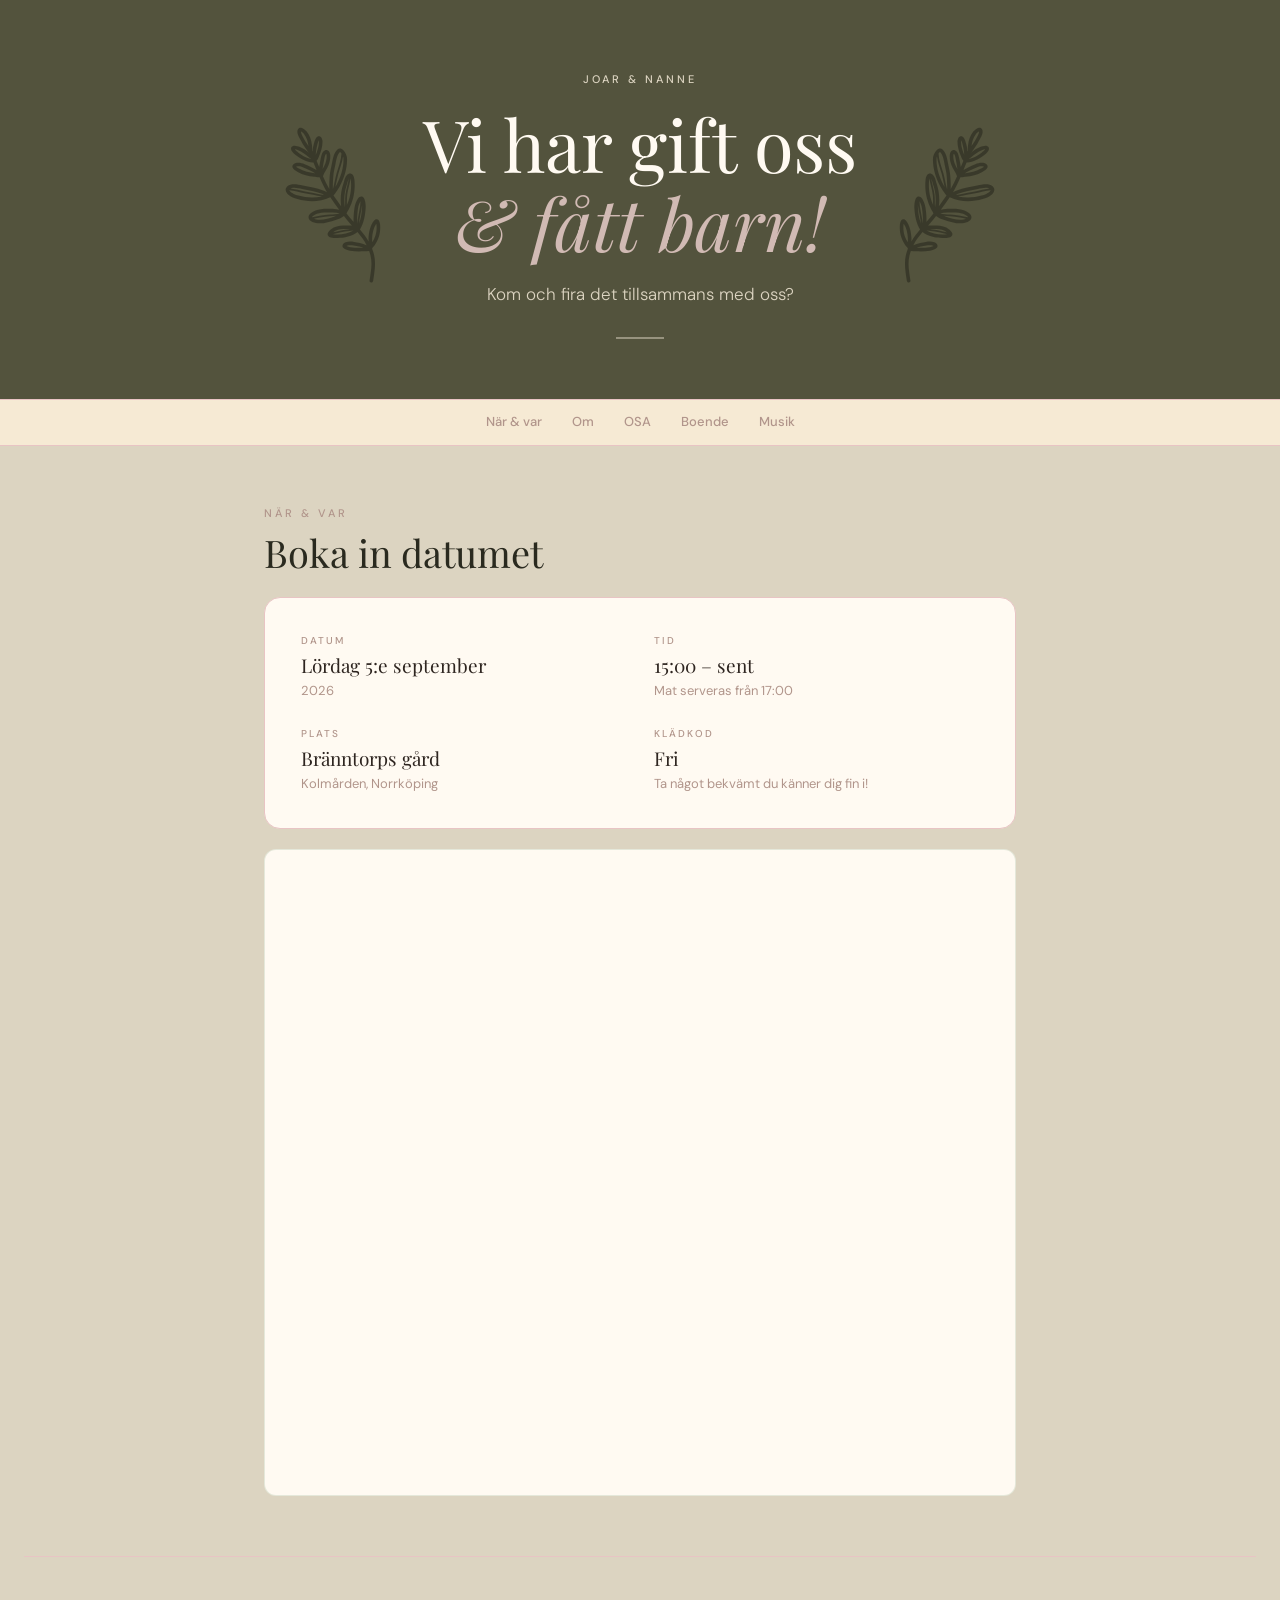
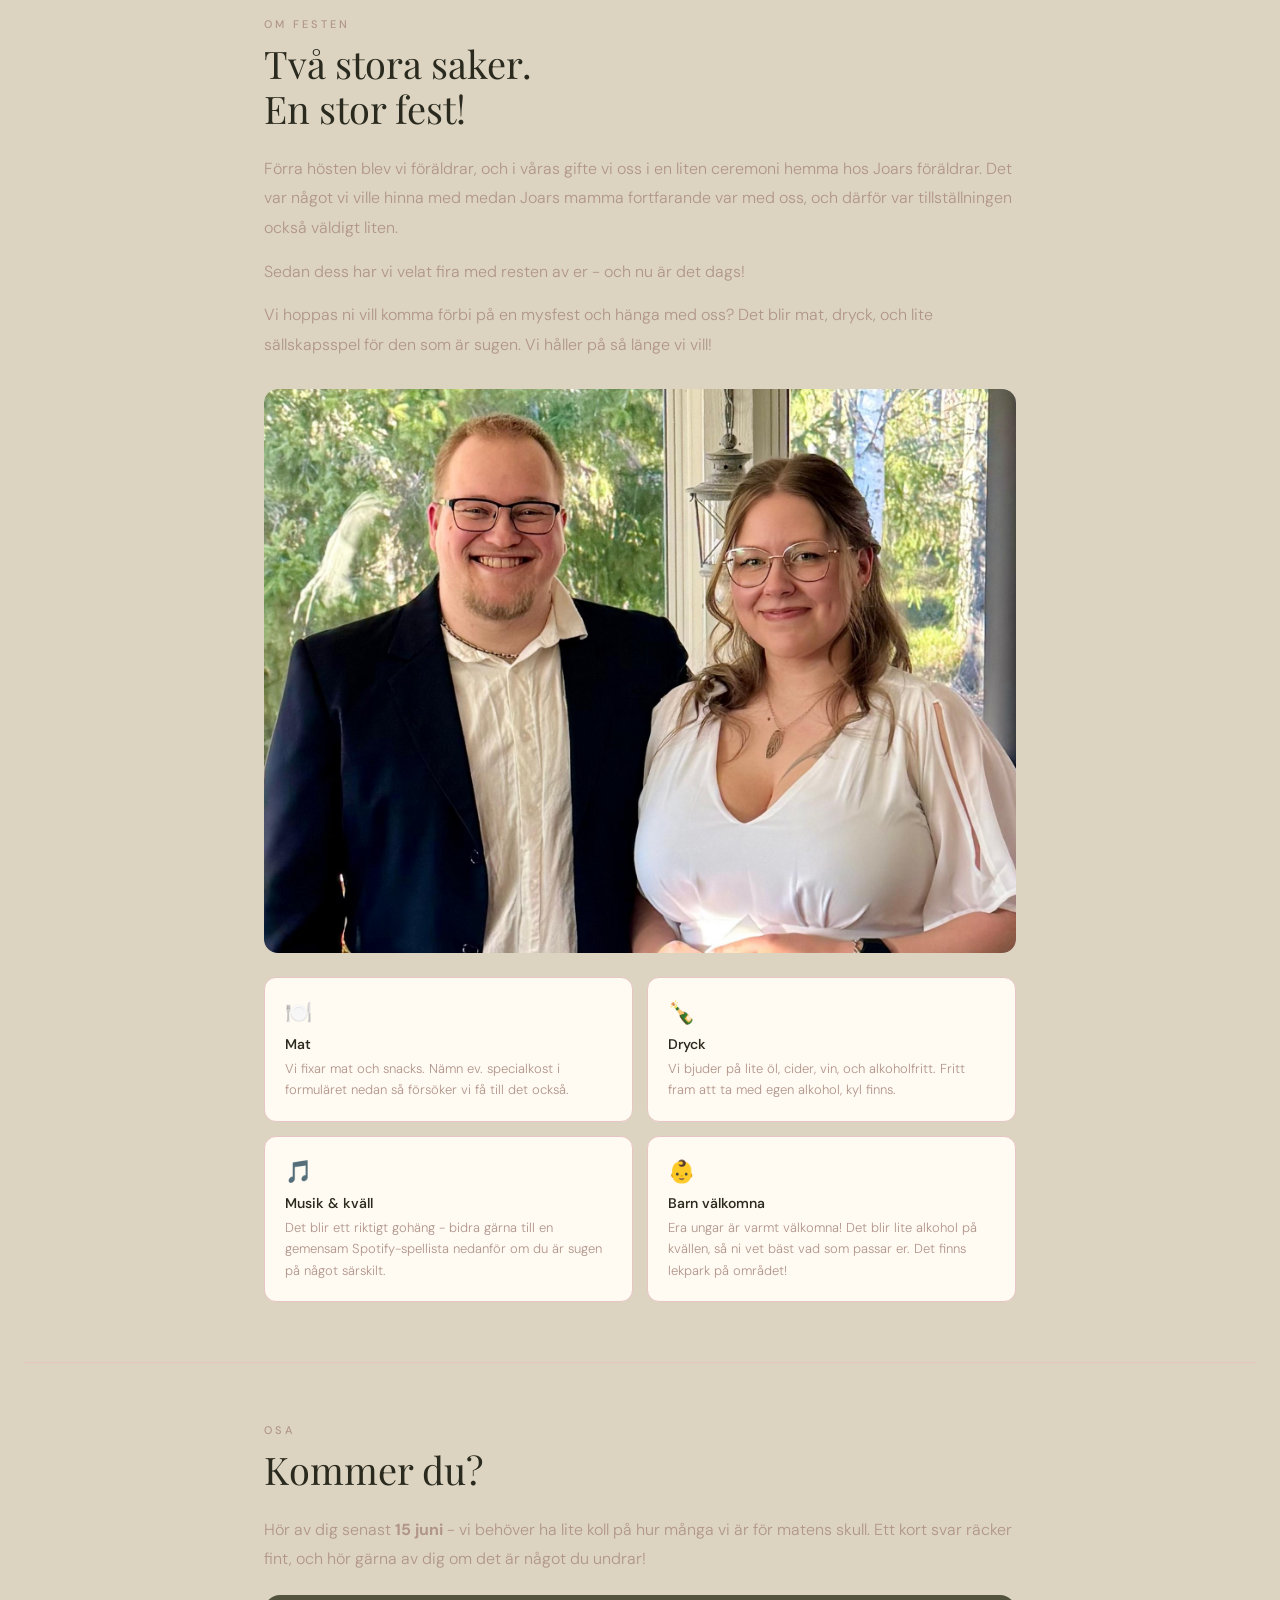
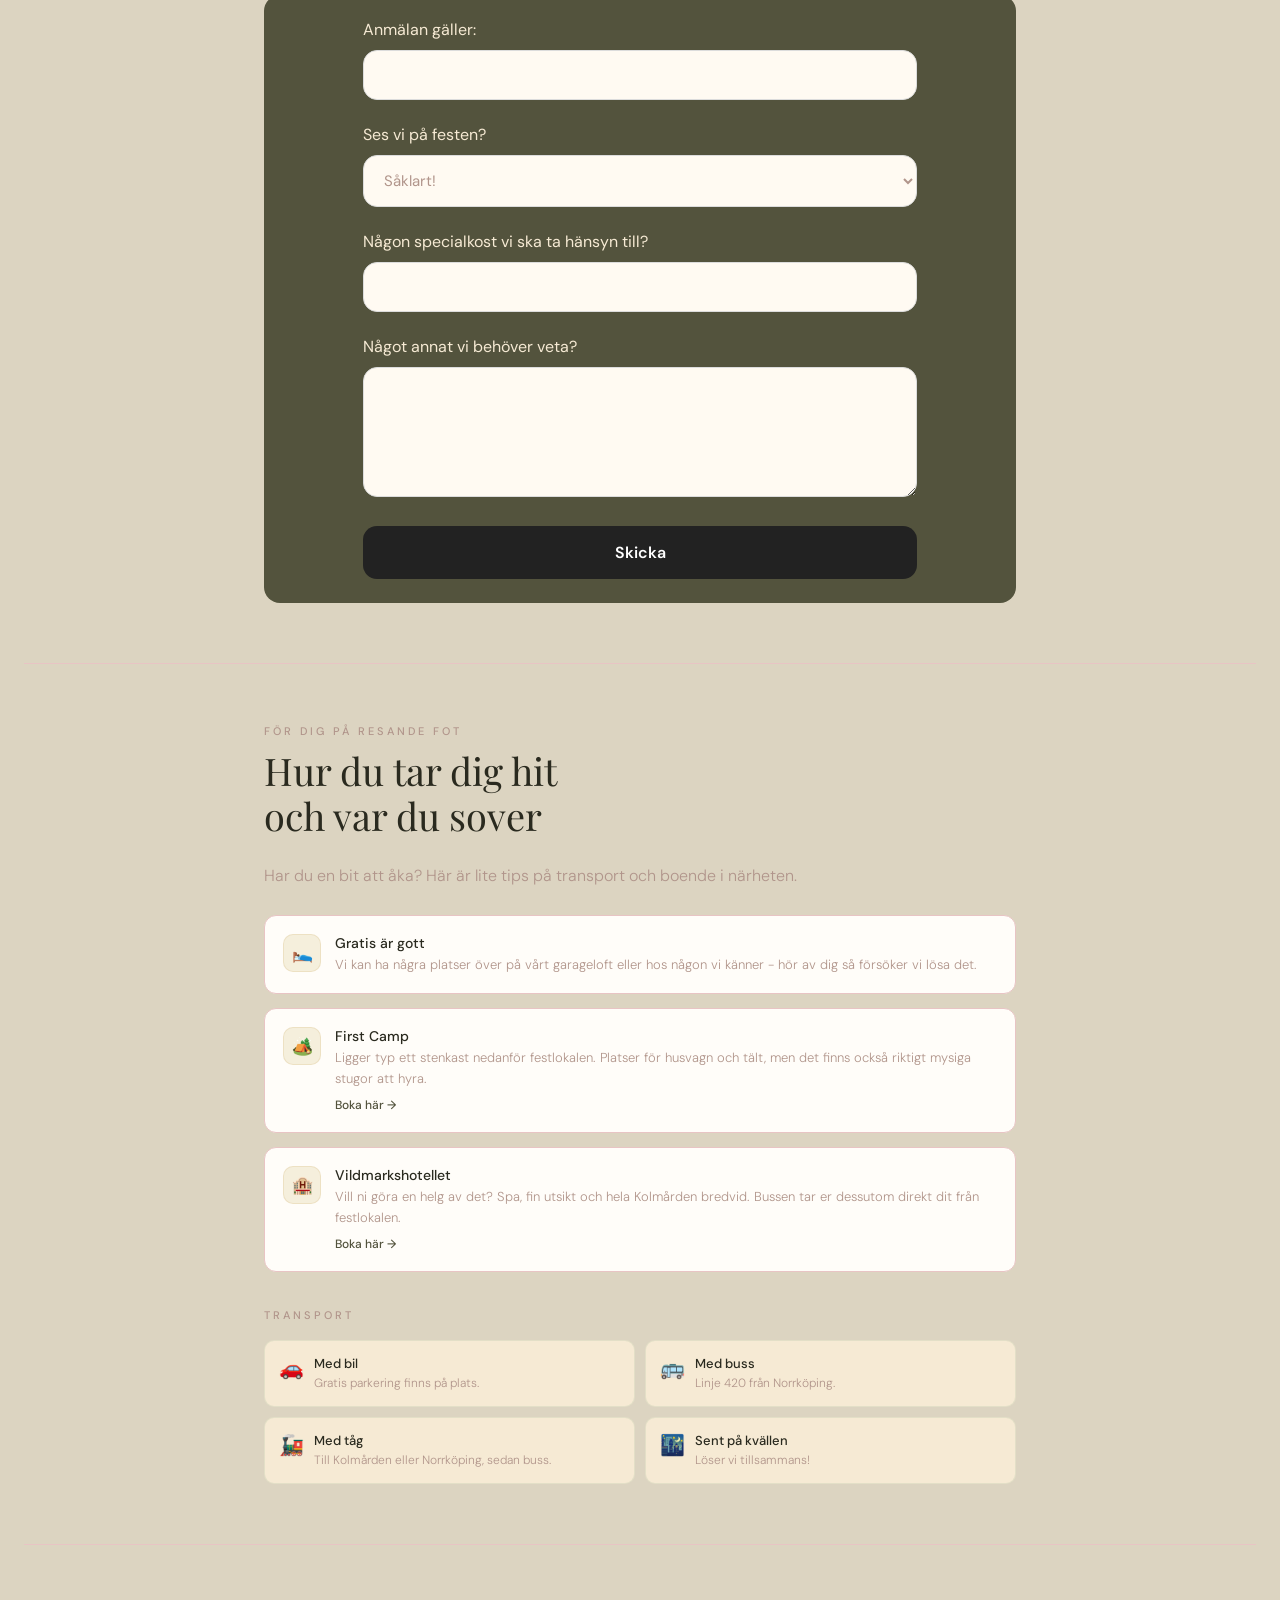
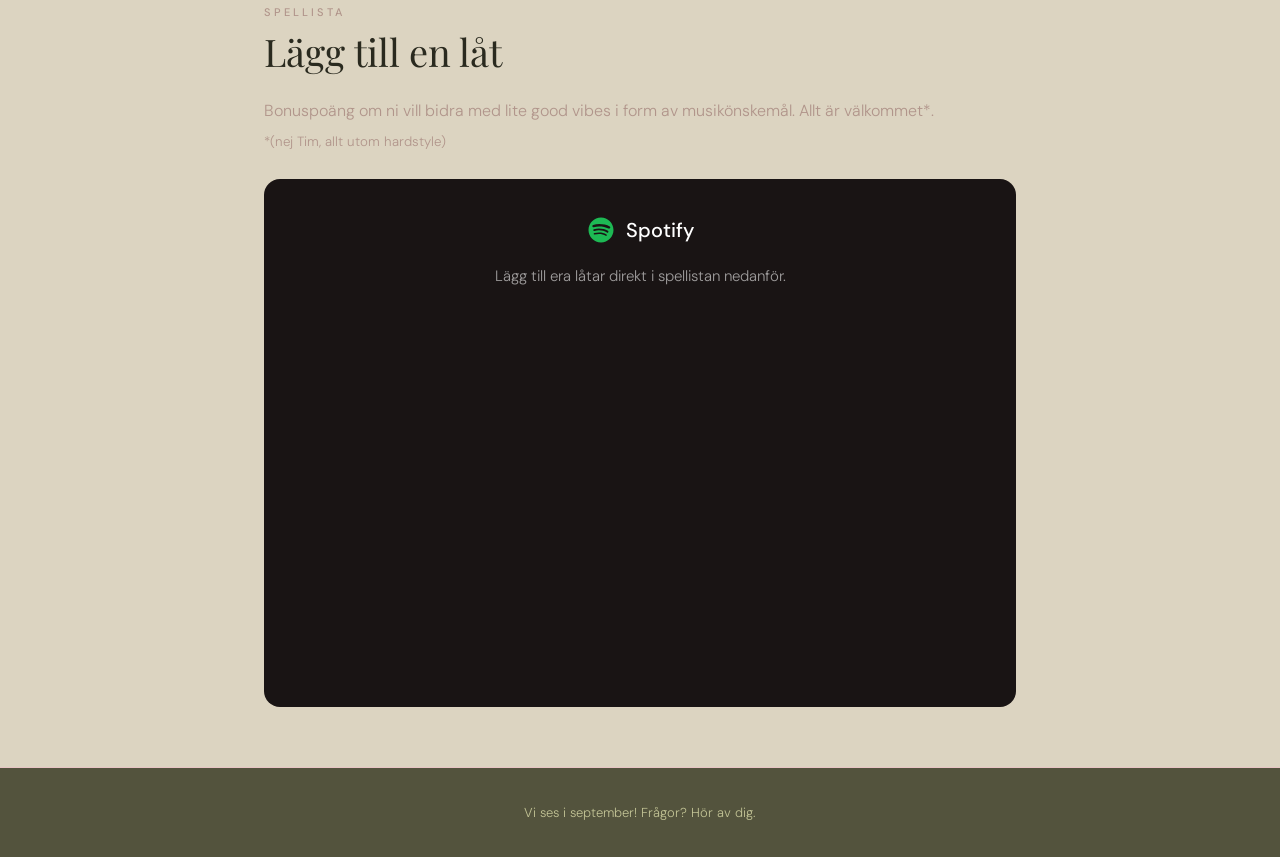
==== index.html @ fc2bd7a4 "Add index" ====
<!DOCTYPE html>
<html lang="sv">

<head>
  <meta charset="UTF-8">
  <meta name="viewport" content="width=device-width, initial-scale=1.0">
  <title>Joar och Nannes bröllopsfest</title>
  <meta name="description" content="Vi gifte oss och fick barn - nu är det dags att fira med er alla!">
  <link
    href="https://fonts.googleapis.com/css2?family=Playfair+Display:ital,wght@0,400;1,400&family=DM+Sans:wght@300;400;500&display=swap"
    rel="stylesheet">
  <link rel="stylesheet" href="style.css">
  <link rel="stylesheet" href="new.css">
</head>

<body>

  <div class="hero">
    <img src="left.svg" class="leaf" alt="">
    <div class="title">
      <div class="hero-eyebrow">JOAR & NANNE</div>
      <h1>Vi har <br class="mobile-break">gift oss<br><em>&amp; fått barn!</em></h1>
      <p class="hero-sub">Kom och fira det tillsammans med oss?</p>
      <div class="hero-divider"></div>
    </div>
      <img src="right.svg" class="leaf" alt="">
  </div>

  <nav class="nav">
    <a href="#nar">När &amp; var</a>
    <a href="#om">Om</a>
    <a href="#osa">OSA</a>
    <a href="#boende">Boende</a>
    <a href="#musik">Musik</a>
  </nav>

  <section id="nar">
    <div class="section-label">När &amp; var</div>
    <h2>Boka in datumet</h2>
    <div class="event-wrapper">
      <div class="event-card">
        <div>
          <div class="edl">Datum</div>
          <div class="edv">Lördag 5:e september</div>
          <div class="eds">2026</div>
        </div>
        <div>
          <div class="edl">Tid</div>
          <div class="edv">15:00 – sent</div>
          <div class="eds">Mat serveras från 17:00</div>
        </div>
        <div>
          <div class="edl">Plats</div>
          <div class="edv">Bränntorps gård</div>
          <div class="eds">Kolmården, Norrköping</div>
        </div>
        <div>
          <div class="edl">Klädkod</div>
          <div class="edv">Fri</div>
          <div class="eds">Ta något bekvämt du känner dig fin i!</div>
        </div>
      </div>
      <div class="map-row">
        <div style="width: 100%">
          <iframe width="100%" height="600" frameborder="0" scrolling="no" marginheight="0" marginwidth="0"
            style="border:0" allowfullscreen=""
            src="https://www.google.com/maps/embed/v1/place?key=AIzaSyBVizdQeh3udy11xDc5Ao2YStR2gLc-rfc&amp;q=Br%C3%A4nntorps%20g%C3%A5rd&amp;maptype=roadmap&amp;zoom=11">
            <a href="https://www.maps.ie/create-google-map/">Directions map for website</a></iframe>
        </div>
      </div>
  </section>

  <hr class="section-divider">

  <section id="om">
    <div class="section-label">Om festen</div>
    <h2>Två stora saker.<br>En stor fest!</h2>
    <div class="prose">
      <p>Förra hösten blev vi föräldrar, och i våras gifte vi oss i en liten ceremoni hemma hos Joars föräldrar.
        Det var något vi ville hinna med medan Joars mamma fortfarande var med oss, och därför var
        tillställningen också väldigt liten.
      </p>
      <p>Sedan dess har vi velat fira med resten av er - och nu är det dags!</p>

      <p>Vi hoppas ni vill komma förbi på en mysfest och hänga med oss? Det blir mat, dryck, och
        lite sällskapsspel för den som är sugen. Vi håller på så länge vi vill! </p>
      <br>
    </div>

    <div class="photo-slot">
      <img src="brollop2.jpg" alt="Vi på bröllopsdagen" class="photo-img">
    </div>
    <div class="info-grid">
      <div class="info-card">
        <div class="info-card-icon">🍽️</div>
        <div class="info-card-title">Mat</div>
        <div class="info-card-desc">Vi fixar mat och snacks. Nämn ev. specialkost i formuläret nedan så försöker vi få
          till
          det också.</div>
      </div>
      <div class="info-card">
        <div class="info-card-icon">🍾</div>
        <div class="info-card-title">Dryck</div>
        <div class="info-card-desc">Vi bjuder på lite öl, cider, vin, och alkoholfritt. Fritt fram att ta med egen
          alkohol, kyl finns.</div>
      </div>
      <div class="info-card">
        <div class="info-card-icon">🎵</div>
        <div class="info-card-title">Musik &amp; kväll</div>
        <div class="info-card-desc">Det blir ett riktigt gohäng - bidra gärna till en gemensam Spotify-spellista
          nedanför om du är sugen på något särskilt.</div>
      </div>
      <div class="info-card">
        <div class="info-card-icon">👶</div>
        <div class="info-card-title">Barn välkomna</div>
        <div class="info-card-desc">Era ungar är varmt välkomna! Det blir lite alkohol på kvällen, så ni vet bäst vad som passar er. Det finns lekpark på området!</div>
      </div>
    </div>

  </section>

  <hr class="section-divider">

  <section id="osa">
    <div class="section-label">OSA</div>
    <h2>Kommer du?</h2>
    <p class="prose">Hör av dig senast <strong>15 juni</strong> - vi behöver ha lite koll på hur många vi är för matens skull. Ett kort svar räcker fint, och hör gärna av dig om det är något du undrar!</p>
    <br>
    <div class="form-container">
      <form id="contact-form" class="modern-form"
        action="https://script.google.com/macros/s/AKfycbyz8A2DMkRJxLOcBkyLmL1C6CgdsW2dJ57uCVKS-AWGO8UaiN7N-_KLr8pTft0UGH8zvw/exec"
        method="POST" target="hidden_iframe">

        <div class="form-group">
          <label class="form-label" for="anmalan">
            Anmälan gäller:
          </label>
          <input class="form-input" type="text" id="anmalan" name="anmalan" required>
        </div>

        <div class="form-group">
          <label class="form-label" for="fest">
            Ses vi på festen?
          </label>
          <select class="form-select" id="fest" name="fest" required>
            <option>Såklart!</option>
            <option>Tyvärr inte denna gång</option>
          </select>
        </div>

        <div class="form-group">
          <label class="form-label" for="specialkost">
            Någon specialkost vi ska ta hänsyn till?
          </label>
          <input class="form-input" type="text" id="specialkost" name="specialkost">
        </div>

        <div class="form-group">
          <label class="form-label" for="annat">
            Något annat vi behöver veta?
          </label>
          <textarea class="form-textarea" id="annat" name="annat" rows="5"></textarea>
        </div>

        <button id="submit-button" class="submit-button" type="submit">
          Skicka
        </button>

      </form>
    </div>

    <iframe name="hidden_iframe" style="display:none;"></iframe>

    <script>
      const form = document.getElementById("contact-form");
      const button = document.getElementById("submit-button");

      form.addEventListener("submit", () => {
        button.disabled = true;
        button.textContent = "Tack för svaret! 💌";
        button.classList.add("submitted");
        setTimeout(() => {
          form.reset();
        }, 500);
      });
    </script>

  </section>

  <hr class="section-divider">

  <section id="boende">
    <div class="section-label">För dig på resande fot</div>
    <h2>Hur du tar dig hit<br>och var du sover</h2>
    <p class="prose" style="margin-bottom:24px">Har du en bit att åka? Här är lite tips på transport och boende i närheten.</p>

    <div class="acc-list">
      <div class="acc-card">
        <div class="acc-icon">🛌</div>
        <div>
          <div class="acc-title">Gratis är gott</div>
          <div class="acc-desc">Vi kan ha några platser över på vårt garageloft eller hos någon vi känner - hör av dig så försöker vi lösa det.</div>
        </div>
      </div>
      <div class="acc-card">
        <div class="acc-icon">🏕️</div>
        <div>
          <div class="acc-title">First Camp</div>
          <div class="acc-desc">Ligger typ ett stenkast nedanför festlokalen. Platser för husvagn och tält, men det finns också riktigt mysiga stugor att hyra.</div>
          <a class="acc-link"
            href="https://firstcamp.se/boka?from=05-09-2026&to=06-09-2026&type=stuga&siteid=KOLMAARD&lang=SE&VARS=AV_2%2CAB_0%2CAS_0&portal=2">Boka
            här →</a>
        </div>
      </div>
      <div class="acc-card">
        <div class="acc-icon">🏨</div>
        <div>
          <div class="acc-title">Vildmarkshotellet</div>
          <div class="acc-desc">Vill ni göra en helg av det? Spa, fin utsikt och hela Kolmården bredvid. Bussen tar er dessutom direkt dit från festlokalen.</div>
          <a class="acc-link"
            href="https://boka.vildmarkshotellet.com/package?channelid=10694a63-e5c5-4c72-890b-fefcf65ab463&sessionid=fb127a55-a5ff-40d1-b233-4fdfcfcebba4&langid=1&allpackages=True&nrnights=1&roomconfig=a2&year=2026&month=9&day=5&staylength=1">Boka
            här →</a>
        </div>
      </div>
    </div>

    <div style="margin-top:36px">
      <div class="section-label" style="margin-bottom:10px">Transport</div>
      <div class="transport-grid">
        <div class="tr-card">
          <div class="tr-icon">🚗</div>
          <div>
            <div class="tr-title">Med bil</div>
            <div class="tr-desc">Gratis parkering finns på plats.</div>
          </div>
        </div>
        <div class="tr-card">
          <div class="tr-icon">🚌</div>
          <div>
            <div class="tr-title">Med buss</div>
            <div class="tr-desc">Linje 420 från Norrköping.</div>
          </div>
        </div>
        <div class="tr-card">
          <div class="tr-icon">🚂</div>
          <div>
            <div class="tr-title">Med tåg</div>
            <div class="tr-desc">Till Kolmården eller Norrköping, sedan buss.</div>
          </div>
        </div>
        <div class="tr-card">
          <div class="tr-icon">🌃</div>
          <div>
            <div class="tr-title">Sent på kvällen</div>
            <div class="tr-desc">Löser vi tillsammans!</div>
          </div>
        </div>
      </div>
    </div>
  </section>

  <hr class="section-divider">

  <section id="musik">
    <div class="section-label">Spellista</div>
    <h2>Lägg till en låt</h2>
    <p class="prose" style="margin-bottom:24px">Bonuspoäng om ni vill bidra med lite good vibes i form av musikönskemål.
      Allt är välkommet*.
      <small><br>*(nej Tim, allt utom hardstyle)</small>
    </p>
    <div class="spotify-box">
      <div class="sp-logo">
        <svg viewBox="0 0 24 24" fill="#1DB954" xmlns="http://www.w3.org/2000/svg">
          <path
            d="M12 2C6.477 2 2 6.477 2 12s4.477 10 10 10 10-4.477 10-10S17.523 2 12 2zm4.586 14.424a.623.623 0 01-.857.207c-2.348-1.435-5.304-1.76-8.785-.964a.623.623 0 01-.277-1.215c3.809-.87 7.077-.496 9.712 1.115.294.181.387.564.207.857zm1.223-2.722a.78.78 0 01-1.072.257c-2.687-1.652-6.785-2.13-9.965-1.166a.78.78 0 01-.973-.519.781.781 0 01.52-.972c3.632-1.102 8.147-.568 11.233 1.328a.78.78 0 01.257 1.072zm.105-2.835C14.69 8.95 9.375 8.775 6.297 9.71a.937.937 0 11-.543-1.792c3.573-1.084 9.51-.874 13.267 1.344a.937.937 0 01-.107 1.605z" />
        </svg>
        <span class="sp-logo-text">Spotify</span>
      </div>
      <p class="sp-desc">Lägg till era låtar direkt i spellistan nedanför.</p>
      <iframe data-testid="embed-iframe" style="border-radius:12px"
        src="https://open.spotify.com/embed/playlist/6nG61bdpHSCjTaKNq9RB8j?utm_source=generator" width="100%"
        height="352" frameBorder="0" allowfullscreen=""
        allow="autoplay; clipboard-write; encrypted-media; fullscreen; picture-in-picture" loading="lazy"></iframe>
    </div>
  </section>

  <div class="footer">
    Vi ses i september! Frågor? Hör av dig.
  </div>

</body>

</html>
---- style.css ----
* {
    box-sizing: border-box;
    margin: 0;
    padding: 0
}

:root {
    /* Primary palette */
    --sage: #53533d;
    --avocado: #C2C395;
    --blush: #DDBAAE;
    --peach: #d1bab4;
    --oat: #DCD4C1;
    --honey: #F6EAD4;
    --coconut: #FFFAF2;
    --sage-dark: color-mix(in srgb, var(--sage), black 50%);
    --blush-dark: color-mix(in srgb, var(--blush), black 40%);

    /* Extended palette */
    --blush-mid: #E8C4C4;
    --rose: #C4554A;
    --sage-light: #E8F0E6;
    --cream: #FDFAF5;
    --parchment: #F5F0E8;
    --ink: #2E2520;
    --ink-mid: #7A6A62;
    --gold: #B8903A;
    --gold-light: #F5EFDC;
    --warm-white: #FFFDF9;
}

html {
    scroll-behavior: smooth
}

body {
    background: var(--oat);
    font-family: 'DM Sans', sans-serif;
    color: var(--sage-dark)
}

.hero {
    background: var(--sage);
    padding: 72px 24px 60px;
    text-align: center;
    border-bottom: 1px solid var(--blush-mid);
    display: flex;
    justify-content: center;
    align-items: center;
}

.hero-eyebrow {
    font-size: 11px;
    font-weight: 500;
    letter-spacing: 3px;
    text-transform: uppercase;
    color: var(--oat);
    margin-bottom: 18px
}

.hero h1 {
    font-family: 'Playfair Display', serif;
    font-size: clamp(34px, 8vw, 72px);
    font-weight: 400;
    color: var(--coconut);
    line-height: 1.1
}

.hero h1 em {
    font-style: italic;
    color: var(--peach)
}

.hero-sub {
    font-size: 17px;
    color: var(--oat);
    margin: 18px auto 0;
    font-weight: 300;
    line-height: 1.7;
    max-width: 460px
}

.hero-divider {
    width: 48px;
    height: 1.5px;
    background: var(--oat);
    margin: 28px auto 0;
    opacity: .5
}

.nav {
    background: var(--honey);
    border-bottom: 1px solid var(--blush-mid);
    padding: 0 24px;
    display: flex;
    justify-content: center;
    position: sticky;
    top: 0;
    z-index: 100;
    flex-wrap: wrap
}

.nav a {
    font-size: 13px;
    font-weight: 500;
    color: color-mix(in srgb, var(--blush), black 20%);
    text-decoration: none;
    padding: 13px 15px;
    border-bottom: 2px solid transparent;
    transition: color .2s, border-color .2s;
    white-space: nowrap
}

.nav a:hover {
    color: var(--rose);
    border-bottom-color: var(--rose)
}

section {
    padding: 60px 24px;
    max-width: 800px;
    margin: 0 auto
}

.section-label {
    font-size: 11px;
    font-weight: 500;
    letter-spacing: 3px;
    text-transform: uppercase;
    color: color-mix(in srgb, var(--blush), black 20%);
    margin-bottom: 10px
}

h2 {
    font-family: 'Playfair Display', serif;
    font-size: clamp(26px, 5vw, 38px);
    font-weight: 400;
    color: var(--sage-dark);
    line-height: 1.2;
    margin-bottom: 22px
}

.prose {
    font-size: 16px;
    line-height: 1.85;
    color: color-mix(in srgb, var(--blush), black 20%);
    font-weight: 300
}

.prose p+p {
    margin-top: 14px
}

.section-divider {
    border: none;
    border-top: 1px solid var(--blush-mid);
    margin: 0 24px;
    background-color: var(--savory)
}

.event-wrapper {
    display: flex;
    flex-direction: column;
}

.event-wrapper > * {
    background: var(--coconut);
}

.event-card {
    background: var(--coconut);
    border: 1px solid var(--blush-mid);
    border-radius: 16px;
    padding: 36px;
    display: grid;
    grid-template-columns: 1fr 1fr;
    gap: 28px
}

.edl {
    font-size: 10px;
    letter-spacing: 2px;
    text-transform: uppercase;
    color: color-mix(in srgb, var(--blush), black 20%);
    margin-bottom: 5px;
    font-weight: 500
}

.edv {
    font-family: 'Playfair Display', serif;
    font-size: 19px;
    color: var(--ink);
    line-height: 1.4
}

.eds {
    font-size: 13px;
    color: color-mix(in srgb, var(--blush), black 20%);
    margin-top: 3px
}

.map-row {
    display: flex;
    align-items: center;
    gap: 14px;
    background: var(--coconut);
    border-radius: 12px;
    padding: 20px;
    margin-top: 20px;
    border: 1px solid rgba(124, 158, 122, .2)
}

.map-icon {
    width: 40px;
    height: 40px;
    background: var(--sage);
    border-radius: 50%;
    display: flex;
    align-items: center;
    justify-content: center;
    flex-shrink: 0;
    color: #fff;
    font-size: 20px
}

.map-text {
    font-size: 14px;
    color: var(--ink-mid)
}

.map-text strong {
    display: block;
    color: var(--ink);
    font-weight: 500;
    margin-bottom: 2px
}

.map-link {
    color: var(--sage);
    font-size: 13px;
    text-decoration: none
}

.map-link:hover {
    text-decoration: underline
}

.photo-grid {
    gap: 16px;
    margin-top: 28px
}

.photo-slot {
    background: var(--parchment);
    border-radius: 14px;
    text-align: center
}

.photo-img {
    width: 100%;
    border-radius: 14px;
    object-fit: cover;
    aspect-ratio: 4/3;
    display: block
}

.info-grid {
    display: grid;
    grid-template-columns: 1fr 1fr;
    gap: 14px;
    margin-top: 24px
}

.info-card {
    background: var(--coconut);
    border: 1px solid var(--blush-mid);
    border-radius: 12px;
    padding: 20px
}

.info-card-icon {
    font-size: 22px;
    margin-bottom: 8px
}

.info-card-title {
    font-weight: 550;
    font-size: 14px;
    color: var(--sage-dark);
    margin-bottom: 5px
}

.info-card-desc {
    font-size: 13px;
    color: color-mix(in srgb, var(--blush), black 20%);
    line-height: 1.65;
    font-weight: 300
}

.rsvp-box {
    background: var(--warm-white);
    border: 1px solid var(--blush-mid);
    border-radius: 16px;
    padding: 36px
}

.rsvp-box label {
    display: block;
    font-size: 11px;
    font-weight: 500;
    letter-spacing: 1px;
    text-transform: uppercase;
    color: color-mix(in srgb, var(--blush), black 20%);
    margin-bottom: 7px;
    margin-top: 18px
}

.rsvp-box label:first-child {
    margin-top: 0
}

.rsvp-box input,
.rsvp-box select,
.rsvp-box textarea {
    width: 100%;
    background: var(--parchment);
    border: 1px solid var(--blush-mid);
    border-radius: 8px;
    padding: 11px 14px;
    font-size: 15px;
    color: var(--ink);
    font-family: 'DM Sans', sans-serif;
    font-weight: 300;
    transition: border-color .2s
}

.rsvp-box input:focus,
.rsvp-box select:focus,
.rsvp-box textarea:focus {
    outline: none;
    border-color: var(--rose)
}

.rsvp-box textarea {
    resize: vertical;
    min-height: 80px
}

.toggle-row {
    display: flex;
    gap: 10px;
    margin-top: 4px
}

.tog {
    flex: 1;
    padding: 11px;
    border-radius: 8px;
    border: 1px solid var(--blush-mid);
    background: var(--parchment);
    color: color-mix(in srgb, var(--blush), black 20%);
    font-family: 'DM Sans', sans-serif;
    font-size: 14px;
    font-weight: 500;
    cursor: pointer;
    transition: all .2s;
    text-align: center
}

.tog.yes-on {
    background: var(--rose);
    border-color: var(--rose);
    color: #fff
}

.tog.no-on {
    background: var(--blush);
    border-color: var(--blush-mid);
    color: var(--ink)
}

.tog:hover {
    border-color: var(--rose)
}

.extra {
    display: none
}

.extra.on {
    display: block
}

.submit-btn {
    width: 100%;
    margin-top: 24px;
    padding: 14px;
    background: var(--rose);
    color: #fff;
    border: none;
    border-radius: 8px;
    font-family: 'DM Sans', sans-serif;
    font-size: 15px;
    font-weight: 500;
    cursor: pointer;
    transition: opacity .2s, transform .1s
}

.submit-btn:hover {
    opacity: .88
}

.submit-btn:active {
    transform: scale(.99)
}

.success {
    display: none;
    text-align: center;
    padding: 28px 0 8px
}

.success .check {
    font-size: 38px;
    margin-bottom: 10px
}

.success h3 {
    font-family: 'Playfair Display', serif;
    font-size: 22px;
    margin-bottom: 6px;
    color: var(--ink)
}

.success p {
    font-size: 14px;
    color: var(--ink-mid)
}

.acc-list {
    display: flex;
    flex-direction: column;
    gap: 14px;
    margin-top: 8px
}

.acc-card {
    display: flex;
    gap: 14px;
    align-items: flex-start;
    background: var(--warm-white);
    border: 1px solid var(--blush-mid);
    border-radius: 12px;
    padding: 18px
}

.acc-icon {
    width: 38px;
    height: 38px;
    background: var(--gold-light);
    border: 1px solid rgba(184, 144, 58, .15);
    border-radius: 10px;
    display: flex;
    align-items: center;
    justify-content: center;
    font-size: 17px;
    flex-shrink: 0
}

.acc-title {
    font-weight: 500;
    font-size: 14px;
    margin-bottom: 3px
}

.acc-desc {
    font-size: 13px;
    color: color-mix(in srgb, var(--blush), black 20%);
    line-height: 1.6;
    font-weight: 300
}

.acc-link {
    display: inline-block;
    margin-top: 7px;
    font-size: 12px;
    color: var(--sage);
    text-decoration: none;
    font-weight: 500
}

.acc-link:hover {
    text-decoration: underline
}

.transport-grid {
    display: grid;
    grid-template-columns: 1fr 1fr;
    gap: 10px;
    margin-top: 18px
}

.tr-card {
    display: flex;
    gap: 10px;
    align-items: flex-start;
    padding: 14px;
    background: var(--honey);
    border-radius: 10px;
    border: 1px solid rgba(124, 158, 122, .15)
}

.tr-icon {
    font-size: 20px;
    flex-shrink: 0
}

.tr-title {
    font-weight: 500;
    font-size: 13px;
    margin-bottom: 2px
}

.tr-desc {
    font-size: 12px;
    color: color-mix(in srgb, var(--blush), black 20%);
    line-height: 1.5;
    font-weight: 300
}

.spotify-box {
    background: #191414;
    border-radius: 16px;
    padding: 36px;
    text-align: center
}

.sp-logo {
    display: flex;
    align-items: center;
    justify-content: center;
    gap: 10px;
    margin-bottom: 18px
}

.sp-logo svg {
    width: 30px;
    height: 30px
}

.sp-logo-text {
    font-size: 20px;
    font-weight: 500;
    color: #fff
}

.sp-desc {
    color: rgba(255, 255, 255, .58);
    font-size: 15px;
    line-height: 1.75;
    font-weight: 300;
    margin-bottom: 24px
}

.sp-link {
    display: inline-flex;
    align-items: center;
    gap: 8px;
    background: rgba(29, 185, 84, .12);
    border: 1px solid rgba(29, 185, 84, .3);
    border-radius: 8px;
    padding: 11px 18px;
    color: #1DB954;
    text-decoration: none;
    font-size: 14px;
    font-weight: 500;
    transition: background .2s
}

.sp-link:hover {
    background: rgba(29, 185, 84, .2)
}

.sp-songs {
    margin-top: 16px;
    text-align: left
}

.sp-song-header {
    font-size: 11px;
    letter-spacing: 1.5px;
    color: rgba(255, 255, 255, .28);
    text-transform: uppercase;
    margin-bottom: 8px
}

.sp-song {
    display: flex;
    align-items: center;
    gap: 10px;
    padding: 9px 0;
    border-bottom: 1px solid rgba(255, 255, 255, .06);
    color: rgba(255, 255, 255, .65);
    font-size: 14px
}

.sp-song:last-child {
    border-bottom: none
}

.sp-dot {
    width: 5px;
    height: 5px;
    border-radius: 50%;
    background: #1DB954;
    flex-shrink: 0
}

.footer {
    background: var(--sage);
    border-top: 1px solid var(--blush-mid);
    padding: 36px 24px;
    text-align: center;
    color: var(--avocado);
    font-size: 13px;
    font-weight: 300
}

.footer strong {
    color: var(--rose);
    font-weight: 500
}

/* FORM */

.form-container {
    background: var(--sage);
    border-radius: 16px;
}

.modern-form {
    max-width: 80%;
    margin: 0 auto;
    padding: 24px;
    font-family: 'DM Sans', sans-serif;
}

.form-group {
    margin-bottom: 24px;
}

.form-label {
    display: block;
    margin-bottom: 10px;
    color: var(--honey);
}

.form-input,
.form-select,
.form-textarea {
    width: 100%;
    padding: 14px 16px;
    border: 1px solid #dcdcdc;
    border-radius: 14px;
    background: var(--coconut);
    font-size: 15px;
    font-family: 'DM Sans', sans-serif;
    color: color-mix(in srgb, var(--blush), black 20%);
    box-sizing: border-box;
    transition:
        border-color 0.2s ease,
        box-shadow 0.2s ease,
        transform 0.1s ease;
}

.form-input {
    color: var(--sage-dark);
}

.form-input:focus,
.form-select:focus,
.form-textarea:focus {
    outline: none;
    border-color: #999;
    box-shadow: 0 0 0 4px rgba(0, 0, 0, 0.05);
}

.form-textarea {
    resize: vertical;
    min-height: 120px;
}

.submit-button {
    width: 100%;
    padding: 16px;
    border: none;
    border-radius: 14px;
    background: #222;
    color: white;
    font-size: 16px;
    font-weight: 600;
    font-family: 'DM Sans', sans-serif;
    cursor: pointer;
    transition:
        background 0.25s ease,
        transform 0.1s ease;
}

.submit-button:hover {
    background: #111;
}

.submit-button:active {
    transform: scale(0.98);
}

.submit-button.submitted {
    background: var(--avocado);
}

.submit-button:disabled {
    cursor: default;
}

.leaf {
    opacity: 0.3;
    flex-shrink: 3;
    top: 5%;
    height: 20vh;
}

@media (min-width: 601px) {
    .mobile-break { display: none; }
}

@media (max-width: 600px) {
    .leaf {
        height: 10vh;
        max-width: 25vw;
    }

    .hero h1 {
        font-size: 34px;
    }
}

@media (max-width: 480px) {
    .info-grid,
    .transport-grid {
        grid-template-columns: 1fr
    }
}
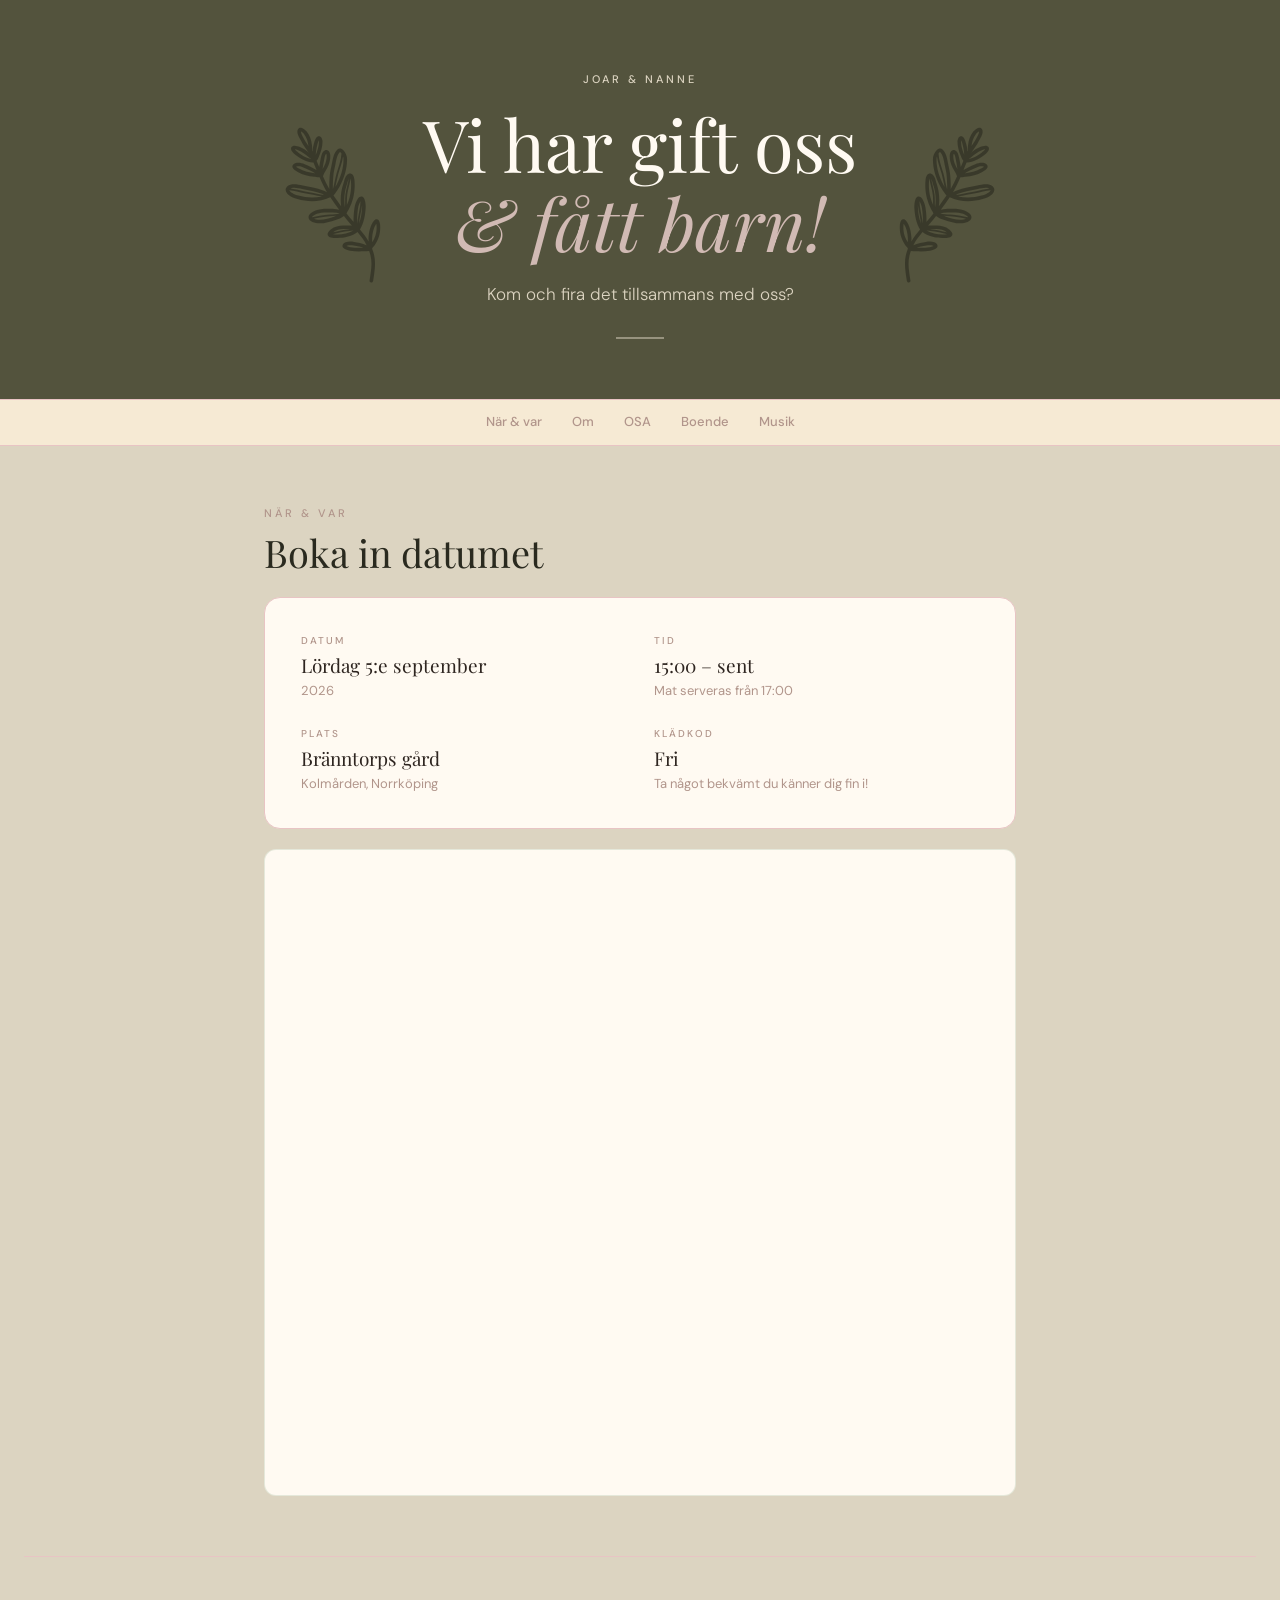
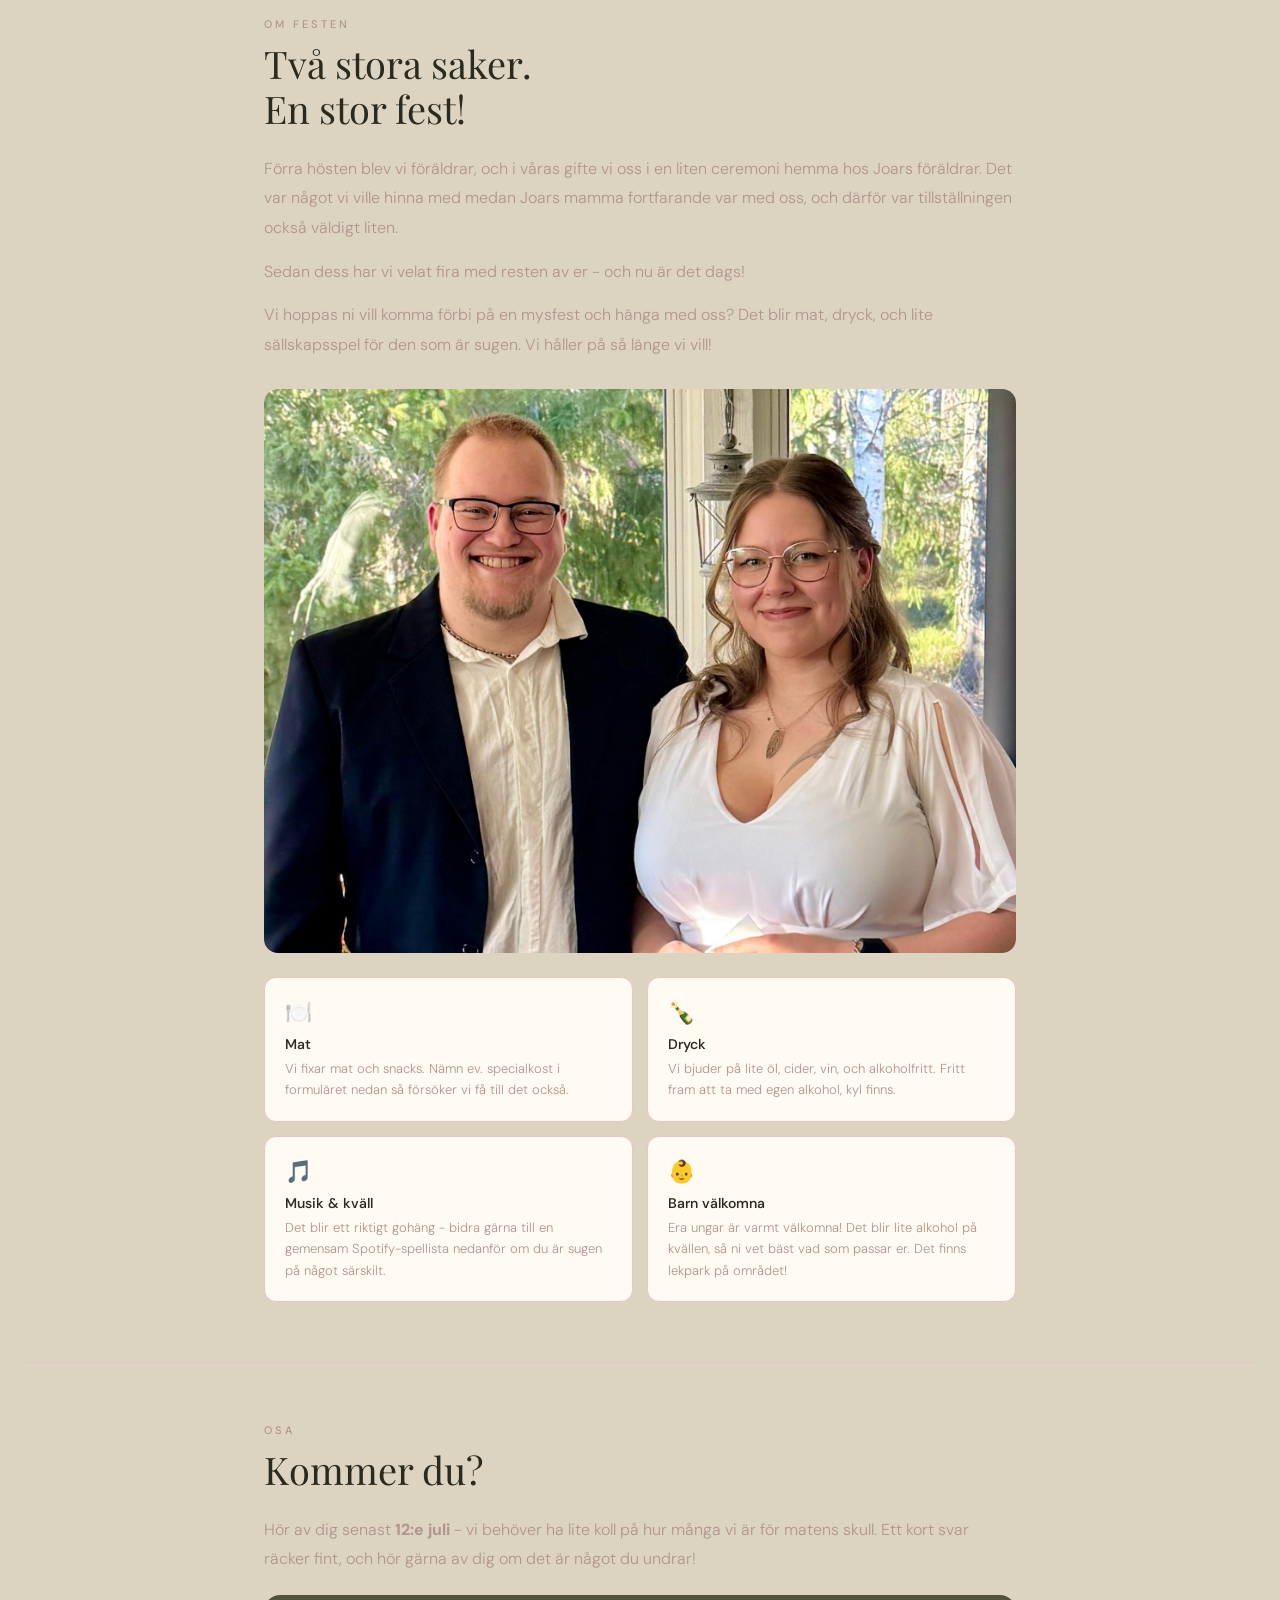
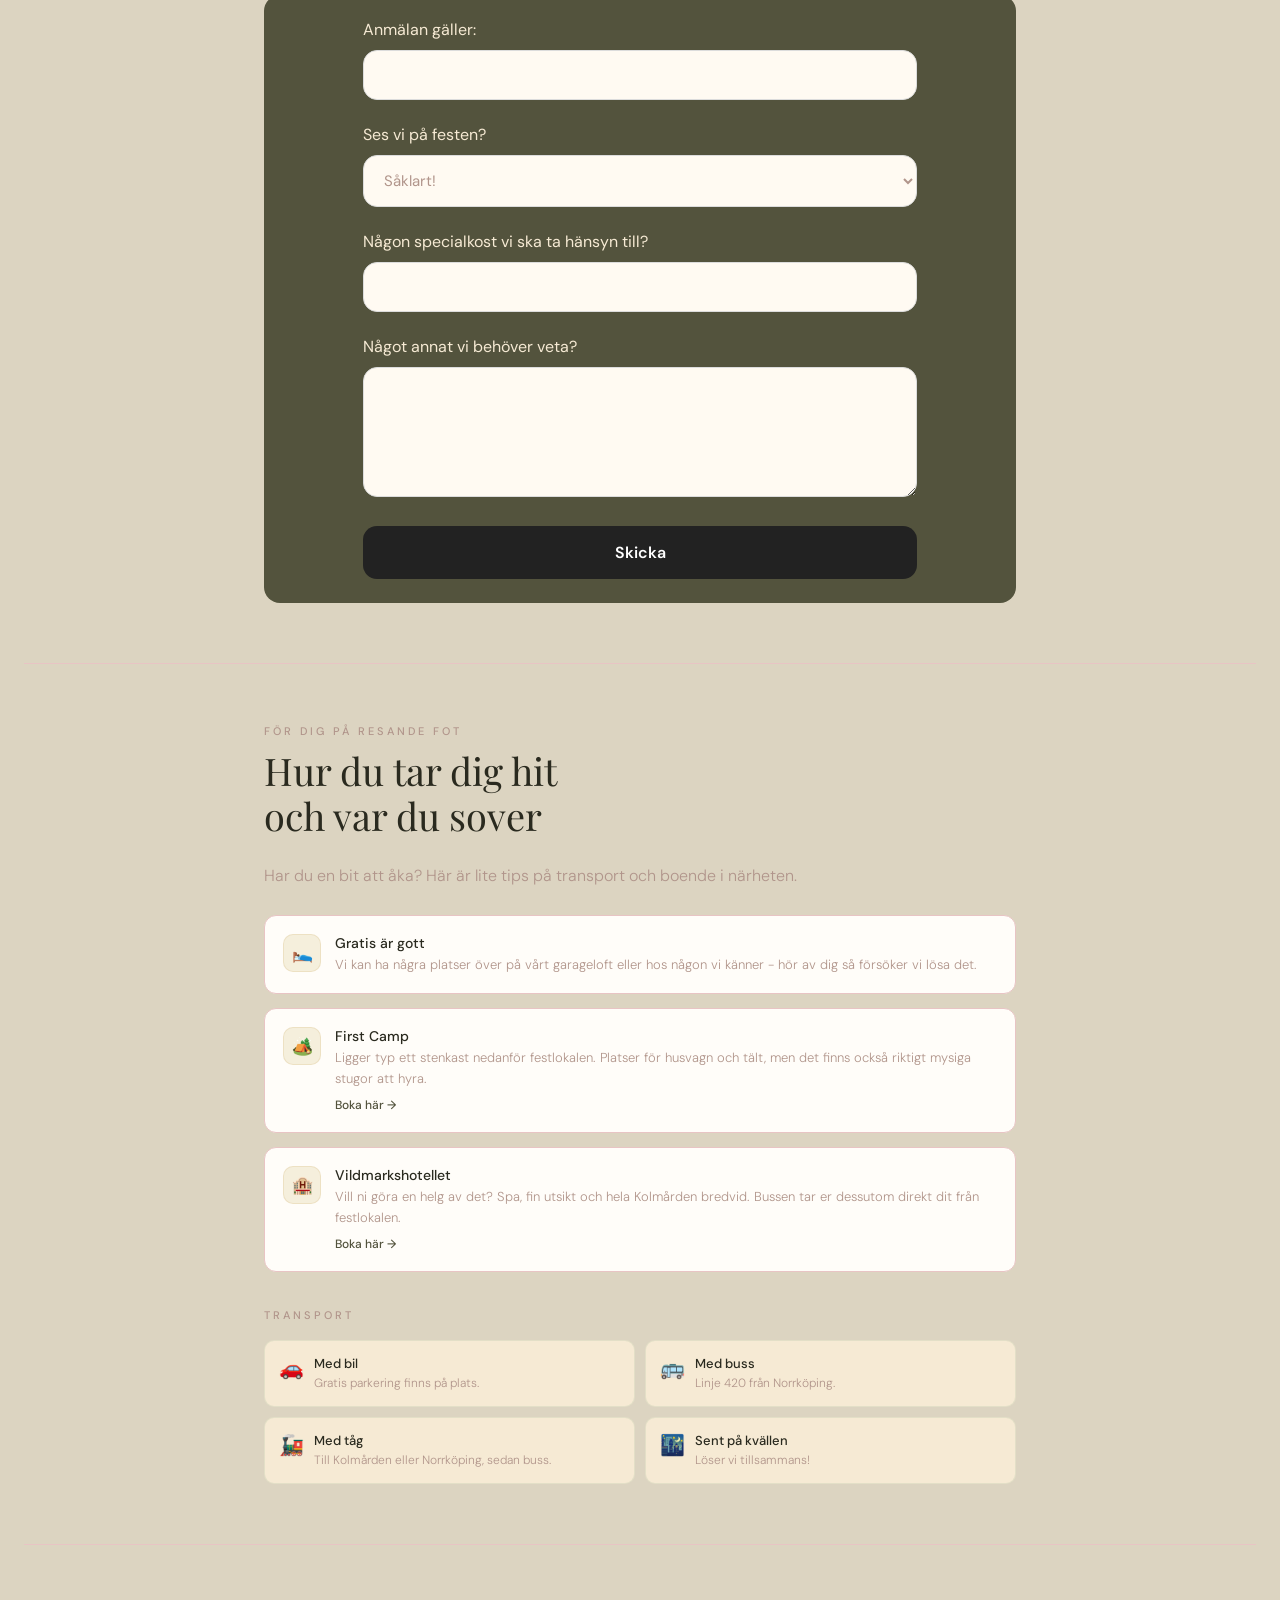
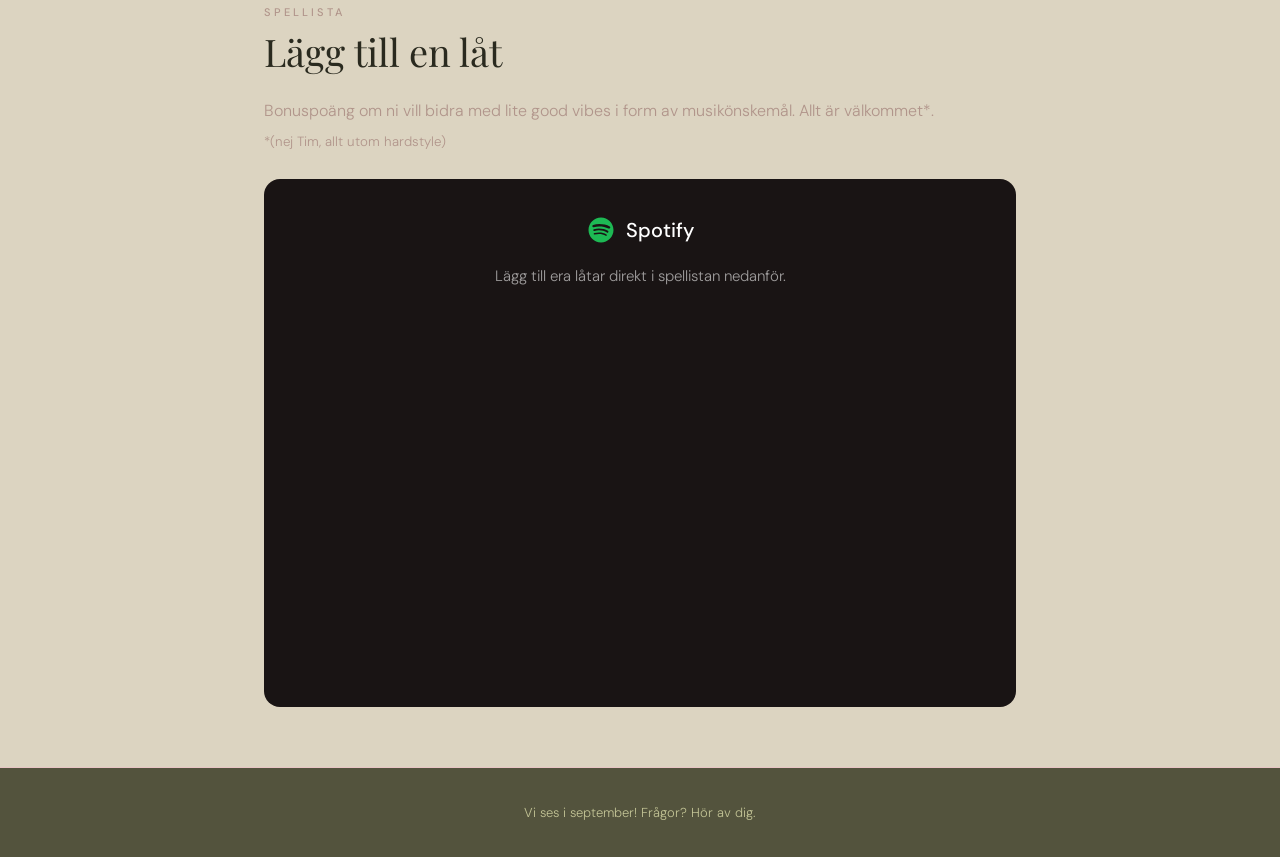
==== commit e6c4298b: "Update RSVP date" ====
--- a/index.html
+++ b/index.html
@@ -124,7 +124,7 @@
   <section id="osa">
     <div class="section-label">OSA</div>
     <h2>Kommer du?</h2>
-    <p class="prose">Hör av dig senast <strong>15 juni</strong> - vi behöver ha lite koll på hur många vi är för matens skull. Ett kort svar räcker fint, och hör gärna av dig om det är något du undrar!</p>
+    <p class="prose">Hör av dig senast <strong>12:e juli</strong> - vi behöver ha lite koll på hur många vi är för matens skull. Ett kort svar räcker fint, och hör gärna av dig om det är något du undrar!</p>
     <br>
     <div class="form-container">
       <form id="contact-form" class="modern-form"
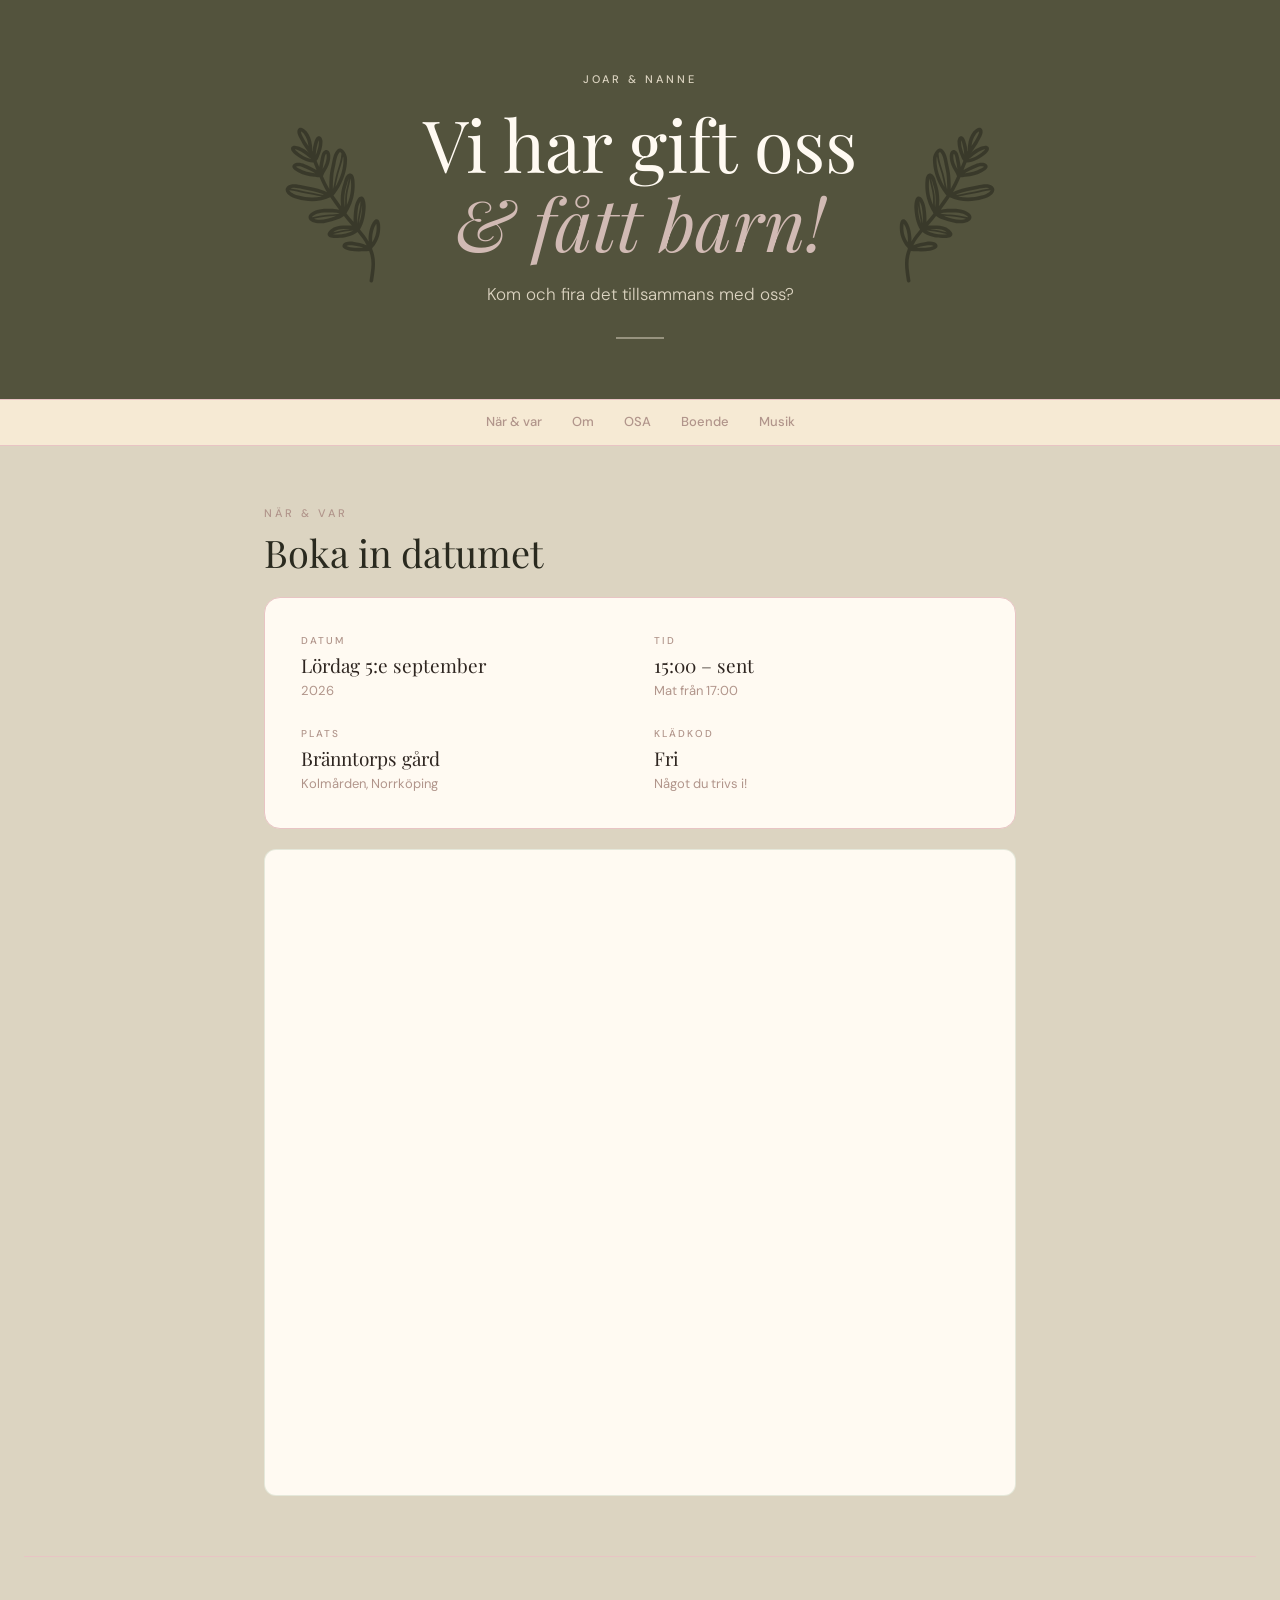
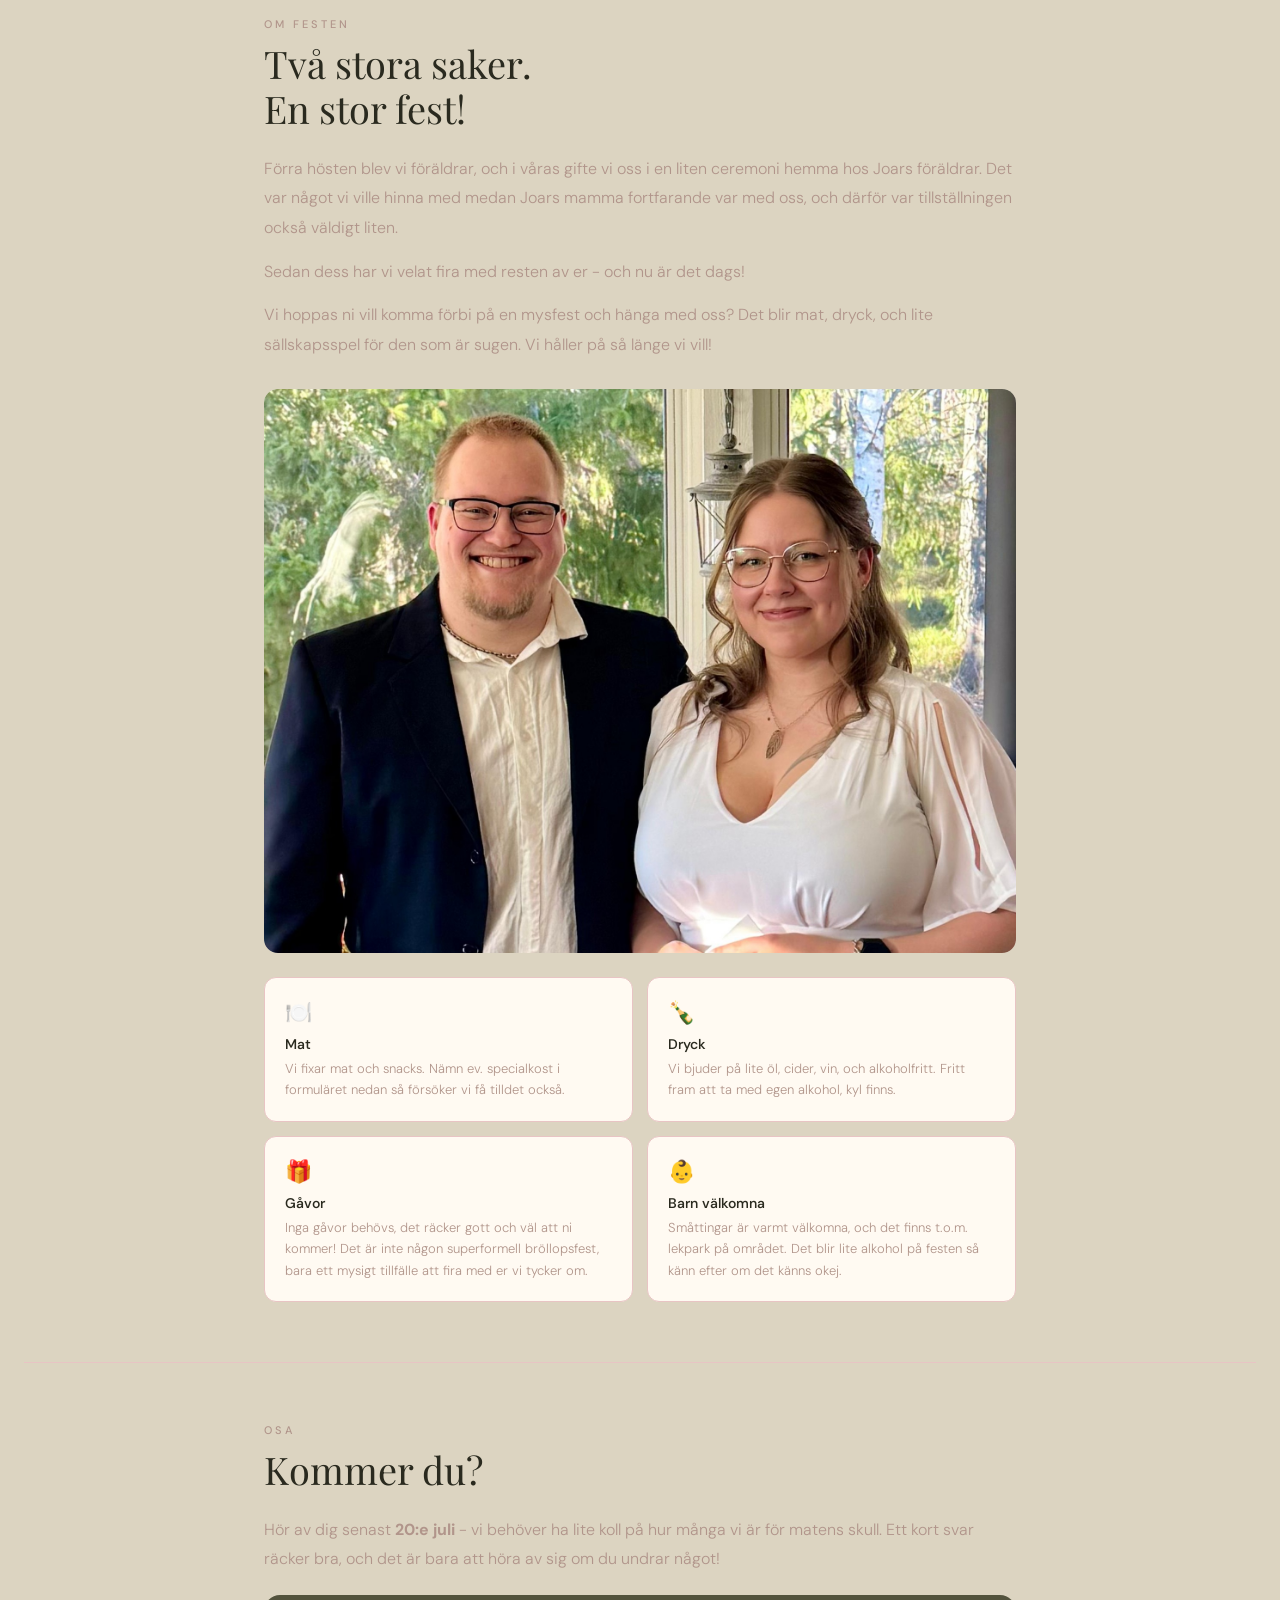
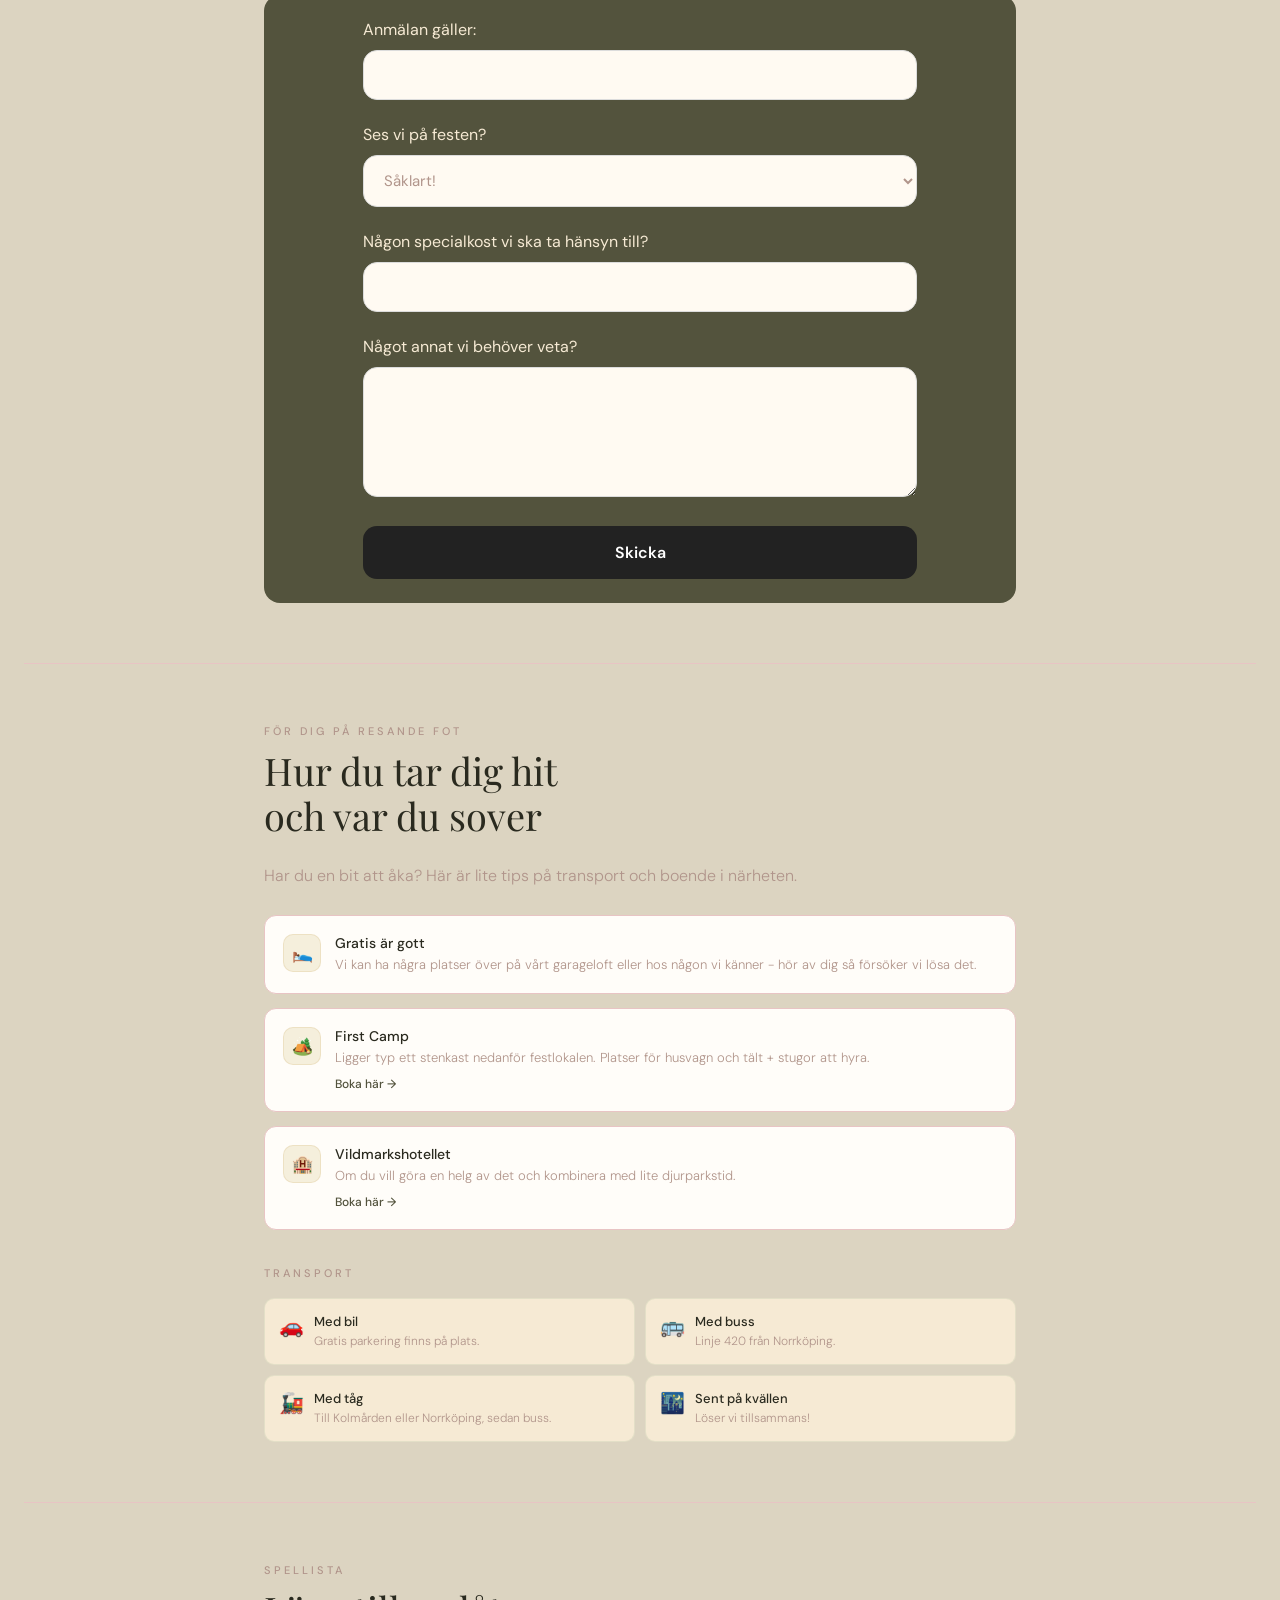
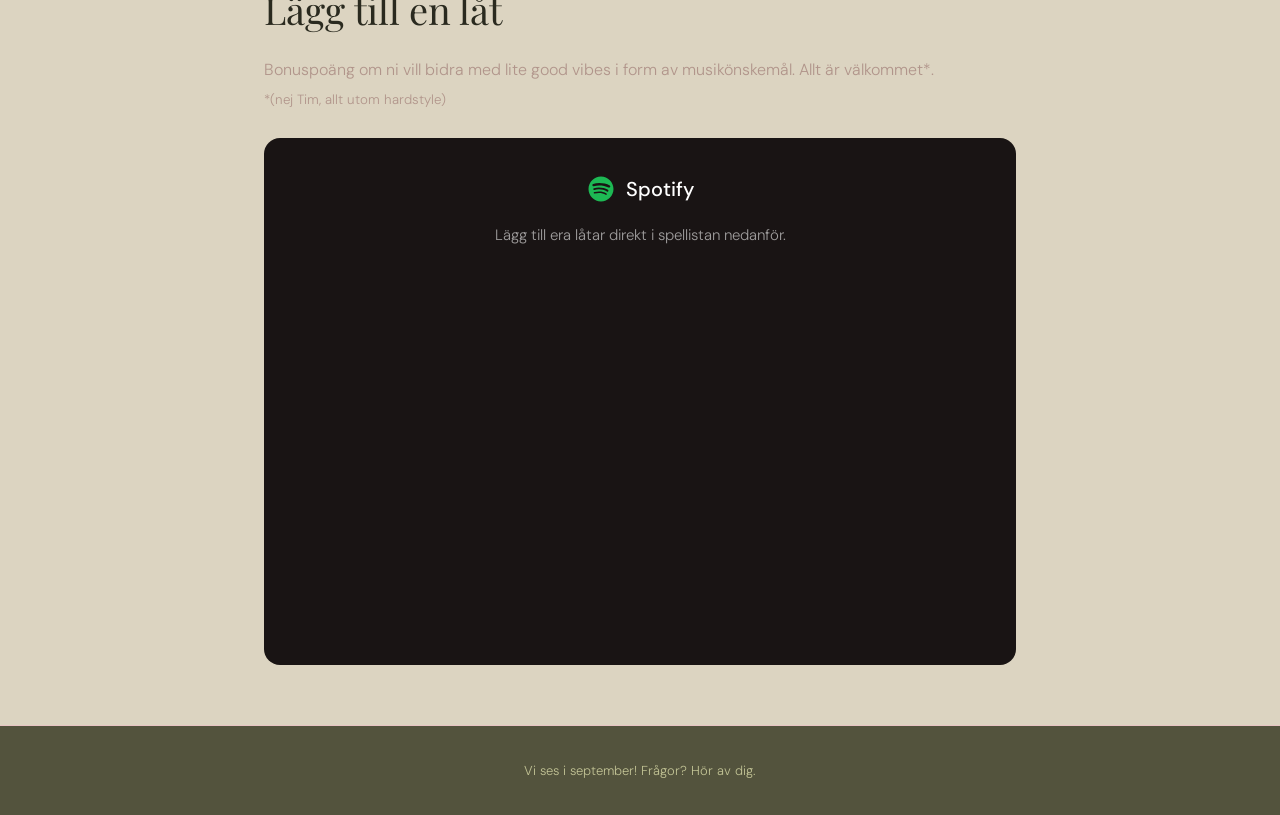
==== commit 1be00304: "Update index.html" ====
--- a/index.html
+++ b/index.html
@@ -47,7 +47,7 @@
         <div>
           <div class="edl">Tid</div>
           <div class="edv">15:00 – sent</div>
-          <div class="eds">Mat serveras från 17:00</div>
+          <div class="eds">Mat från 17:00</div>
         </div>
         <div>
           <div class="edl">Plats</div>
@@ -57,7 +57,7 @@
         <div>
           <div class="edl">Klädkod</div>
           <div class="edv">Fri</div>
-          <div class="eds">Ta något bekvämt du känner dig fin i!</div>
+          <div class="eds">Något du trivs i!</div>
         </div>
       </div>
       <div class="map-row">
@@ -95,8 +95,7 @@
         <div class="info-card-icon">🍽️</div>
         <div class="info-card-title">Mat</div>
         <div class="info-card-desc">Vi fixar mat och snacks. Nämn ev. specialkost i formuläret nedan så försöker vi få
-          till
-          det också.</div>
+          tilldet också.</div>
       </div>
       <div class="info-card">
         <div class="info-card-icon">🍾</div>
@@ -105,15 +104,16 @@
           alkohol, kyl finns.</div>
       </div>
       <div class="info-card">
-        <div class="info-card-icon">🎵</div>
-        <div class="info-card-title">Musik &amp; kväll</div>
-        <div class="info-card-desc">Det blir ett riktigt gohäng - bidra gärna till en gemensam Spotify-spellista
-          nedanför om du är sugen på något särskilt.</div>
+        <div class="info-card-icon">🎁</div>
+        <div class="info-card-title">Gåvor</div>
+        <div class="info-card-desc">Inga gåvor behövs, det räcker gott och väl att ni kommer!
+          Det är inte någon superformell bröllopsfest, bara ett mysigt tillfälle att fira med er vi tycker om.</div>
       </div>
       <div class="info-card">
         <div class="info-card-icon">👶</div>
         <div class="info-card-title">Barn välkomna</div>
-        <div class="info-card-desc">Era ungar är varmt välkomna! Det blir lite alkohol på kvällen, så ni vet bäst vad som passar er. Det finns lekpark på området!</div>
+        <div class="info-card-desc">Småttingar är varmt välkomna, och det finns t.o.m. lekpark på området. 
+          Det blir lite alkohol på festen så känn efter om det känns okej.</div>
       </div>
     </div>
 
@@ -124,7 +124,8 @@
   <section id="osa">
     <div class="section-label">OSA</div>
     <h2>Kommer du?</h2>
-    <p class="prose">Hör av dig senast <strong>12:e juli</strong> - vi behöver ha lite koll på hur många vi är för matens skull. Ett kort svar räcker fint, och hör gärna av dig om det är något du undrar!</p>
+    <p class="prose">Hör av dig senast <strong>20:e juli</strong> - vi behöver ha lite koll på hur många vi är för matens skull. 
+      Ett kort svar räcker bra, och det är bara att höra av sig om du undrar något!</p>
     <br>
     <div class="form-container">
       <form id="contact-form" class="modern-form"
@@ -206,7 +207,7 @@
         <div class="acc-icon">🏕️</div>
         <div>
           <div class="acc-title">First Camp</div>
-          <div class="acc-desc">Ligger typ ett stenkast nedanför festlokalen. Platser för husvagn och tält, men det finns också riktigt mysiga stugor att hyra.</div>
+          <div class="acc-desc">Ligger typ ett stenkast nedanför festlokalen. Platser för husvagn och tält + stugor att hyra.</div>
           <a class="acc-link"
             href="https://firstcamp.se/boka?from=05-09-2026&to=06-09-2026&type=stuga&siteid=KOLMAARD&lang=SE&VARS=AV_2%2CAB_0%2CAS_0&portal=2">Boka
             här →</a>
@@ -216,7 +217,7 @@
         <div class="acc-icon">🏨</div>
         <div>
           <div class="acc-title">Vildmarkshotellet</div>
-          <div class="acc-desc">Vill ni göra en helg av det? Spa, fin utsikt och hela Kolmården bredvid. Bussen tar er dessutom direkt dit från festlokalen.</div>
+          <div class="acc-desc">Om du vill göra en helg av det och kombinera med lite djurparkstid.</div>
           <a class="acc-link"
             href="https://boka.vildmarkshotellet.com/package?channelid=10694a63-e5c5-4c72-890b-fefcf65ab463&sessionid=fb127a55-a5ff-40d1-b233-4fdfcfcebba4&langid=1&allpackages=True&nrnights=1&roomconfig=a2&year=2026&month=9&day=5&staylength=1">Boka
             här →</a>
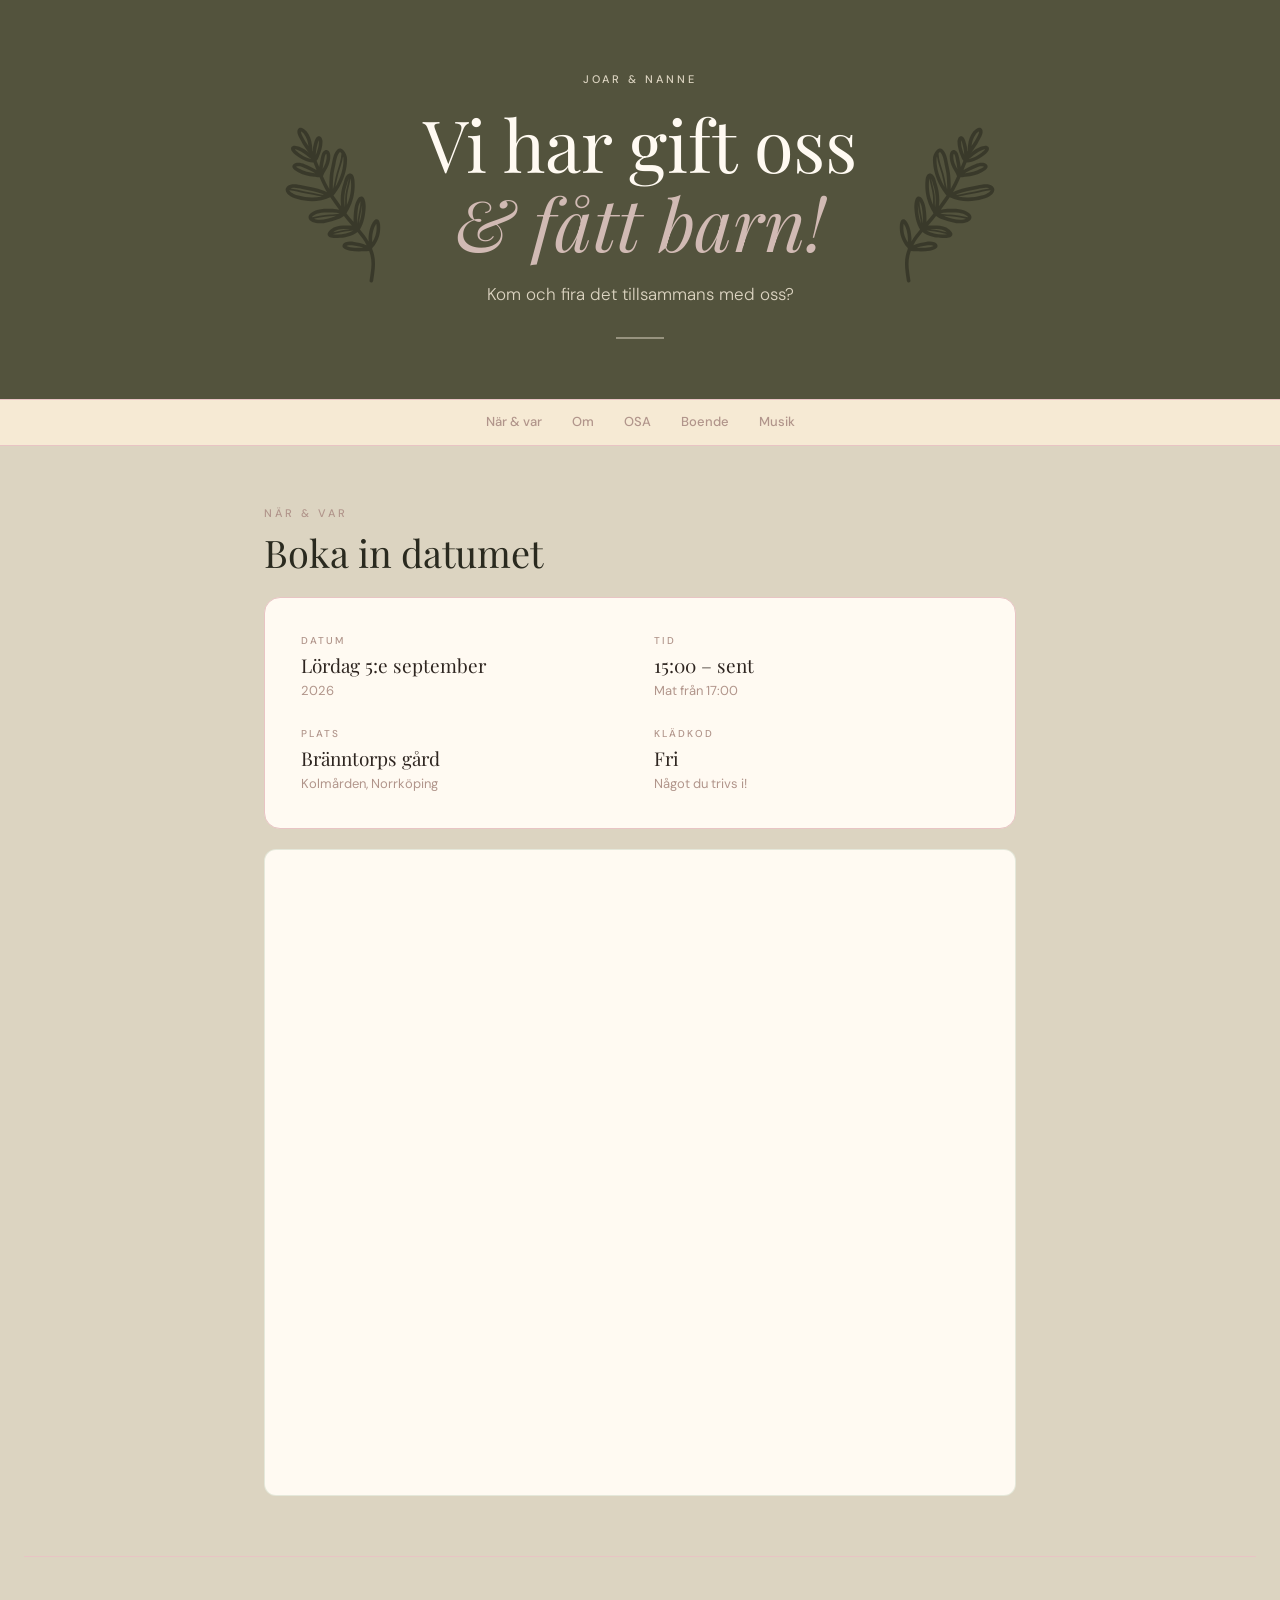
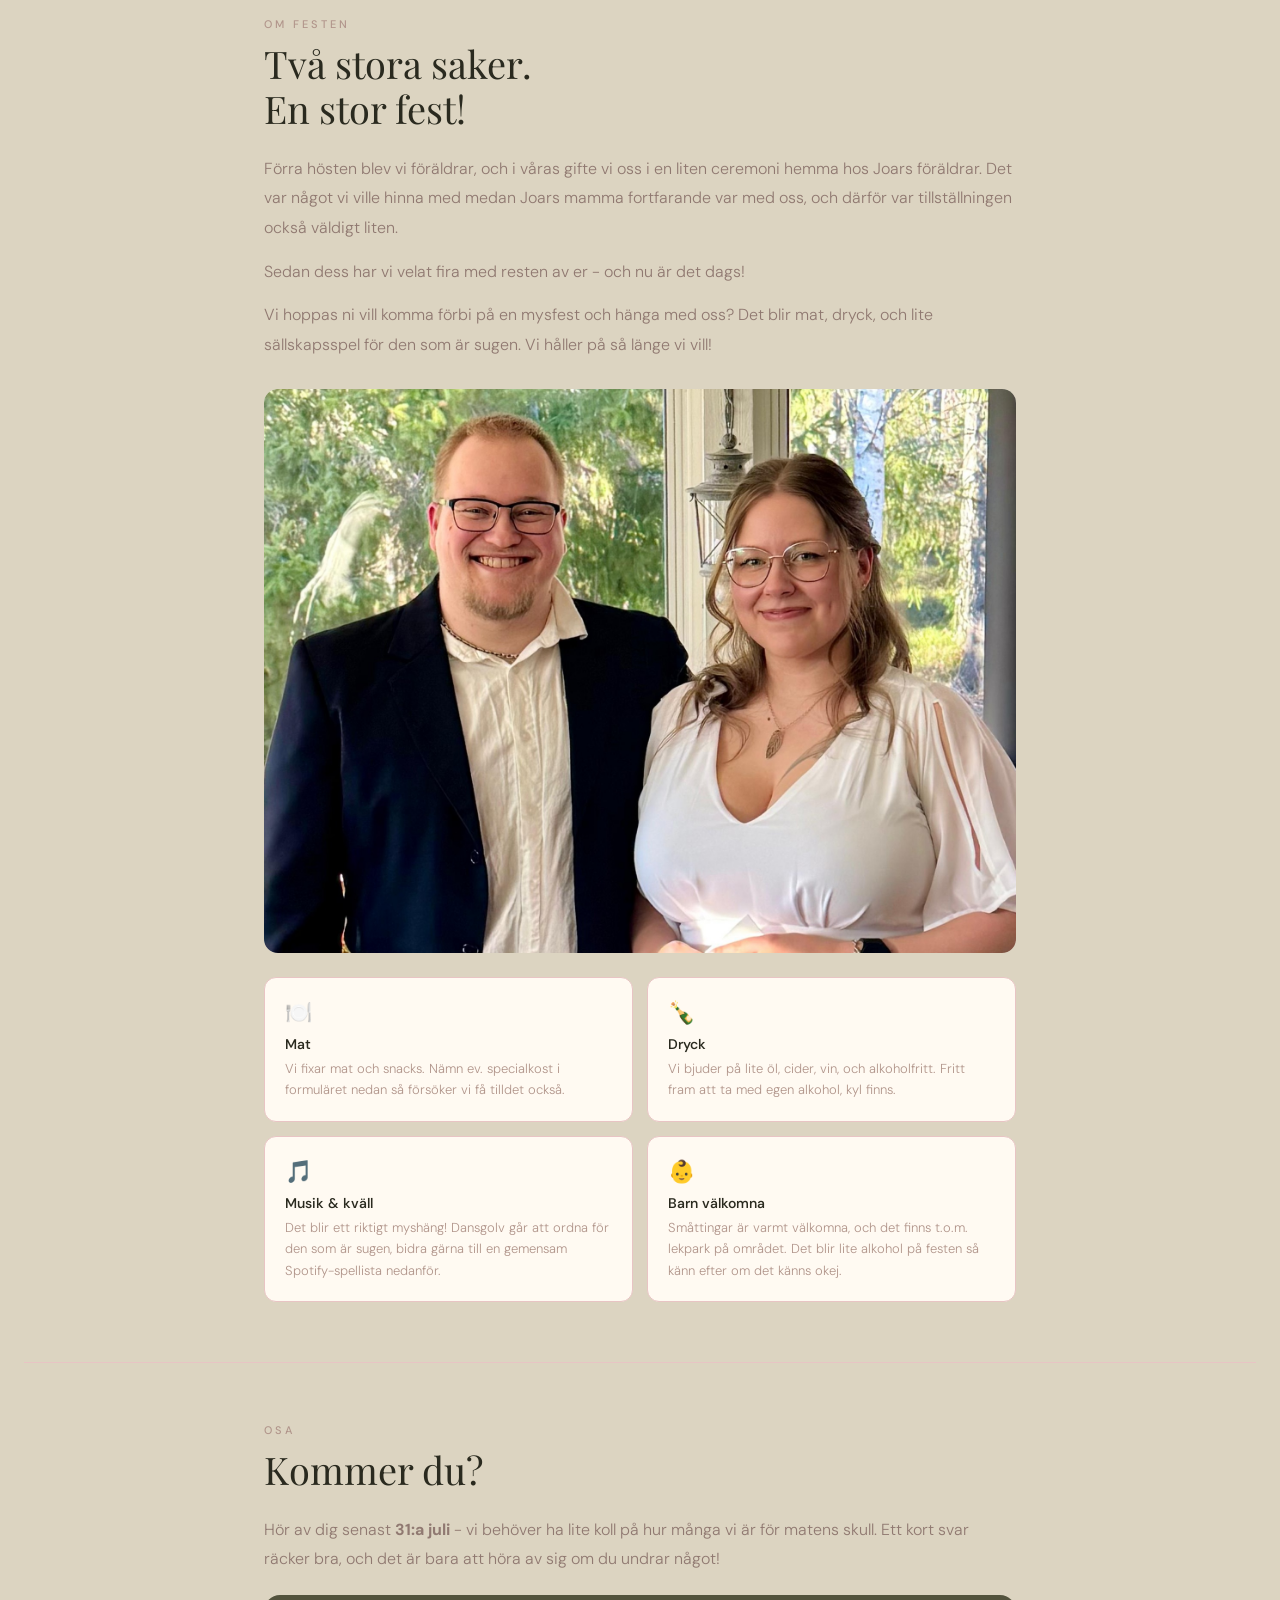
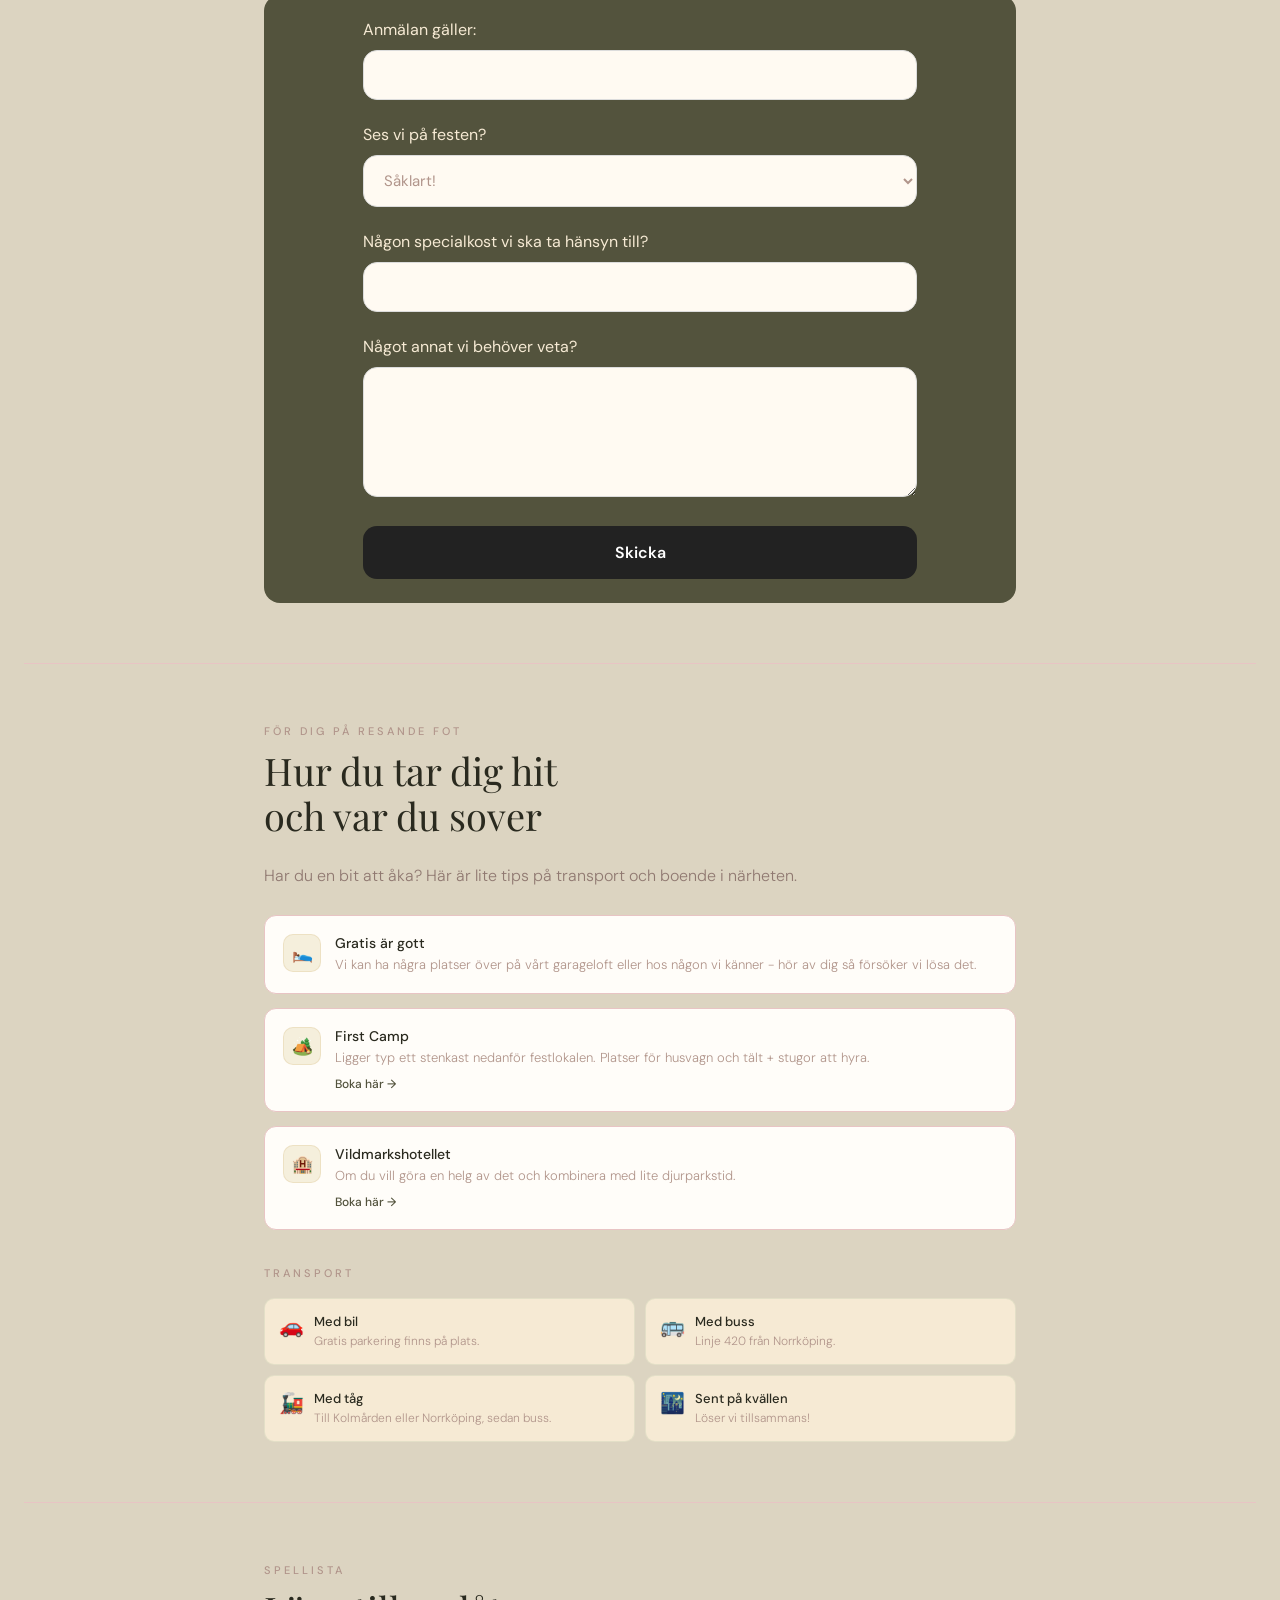
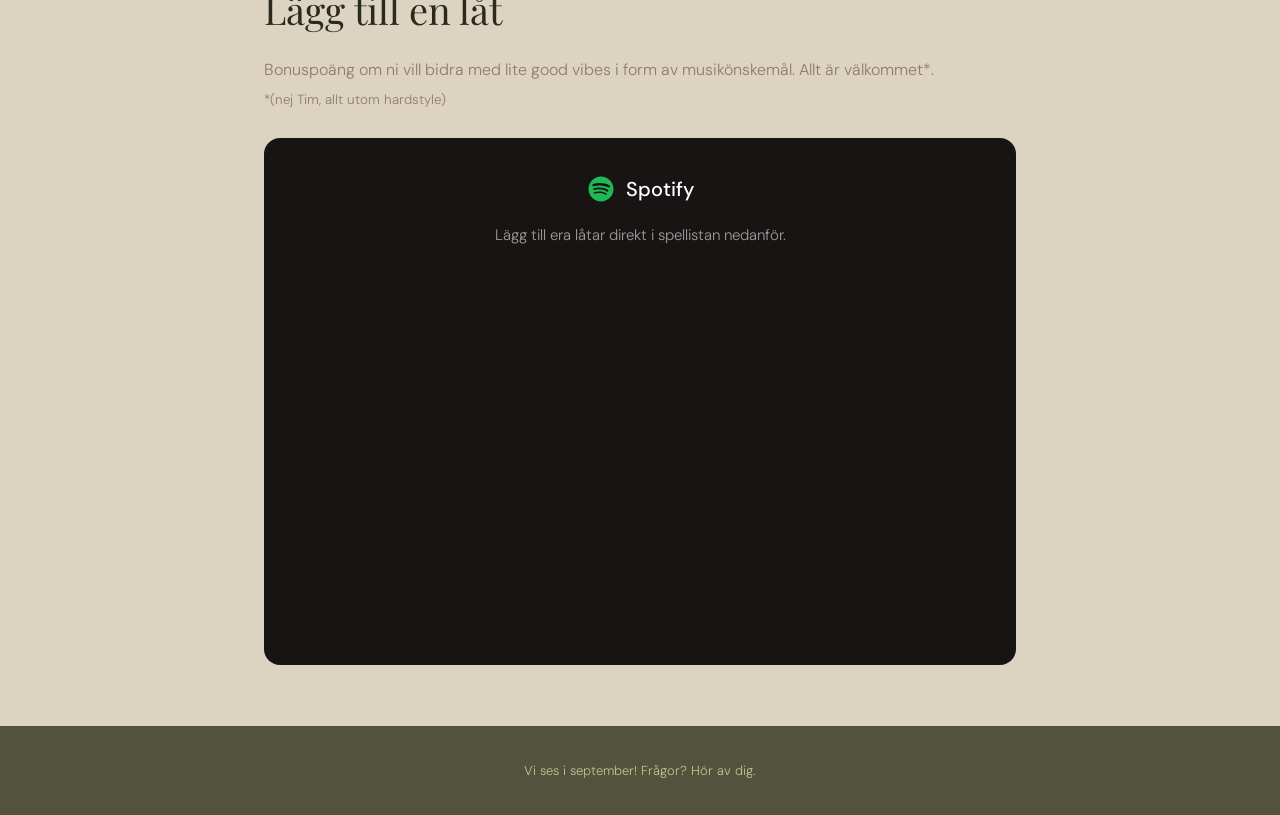
==== commit cbb0969c: "New date and info card" ====
--- a/index.html
+++ b/index.html
@@ -104,10 +104,10 @@
           alkohol, kyl finns.</div>
       </div>
       <div class="info-card">
-        <div class="info-card-icon">🎁</div>
-        <div class="info-card-title">Gåvor</div>
-        <div class="info-card-desc">Inga gåvor behövs, det räcker gott och väl att ni kommer!
-          Det är inte någon superformell bröllopsfest, bara ett mysigt tillfälle att fira med er vi tycker om.</div>
+        <div class="info-card-icon">🎵</div>
+        <div class="info-card-title">Musik &amp; kväll</div>
+        <div class="info-card-desc">Det blir ett riktigt myshäng! Dansgolv går att ordna för den som är sugen, 
+          bidra gärna till en gemensam Spotify-spellista nedanför.</div>
       </div>
       <div class="info-card">
         <div class="info-card-icon">👶</div>
@@ -124,7 +124,7 @@
   <section id="osa">
     <div class="section-label">OSA</div>
     <h2>Kommer du?</h2>
-    <p class="prose">Hör av dig senast <strong>20:e juli</strong> - vi behöver ha lite koll på hur många vi är för matens skull. 
+    <p class="prose">Hör av dig senast <strong>31:a juli</strong> - vi behöver ha lite koll på hur många vi är för matens skull. 
       Ett kort svar räcker bra, och det är bara att höra av sig om du undrar något!</p>
     <br>
     <div class="form-container">
--- a/style.css
+++ b/style.css
@@ -143,7 +143,7 @@
 .prose {
     font-size: 16px;
     line-height: 1.85;
-    color: color-mix(in srgb, var(--blush), black 20%);
+    color: color-mix(in srgb, var(--blush), black 35%);
     font-weight: 300
 }
 
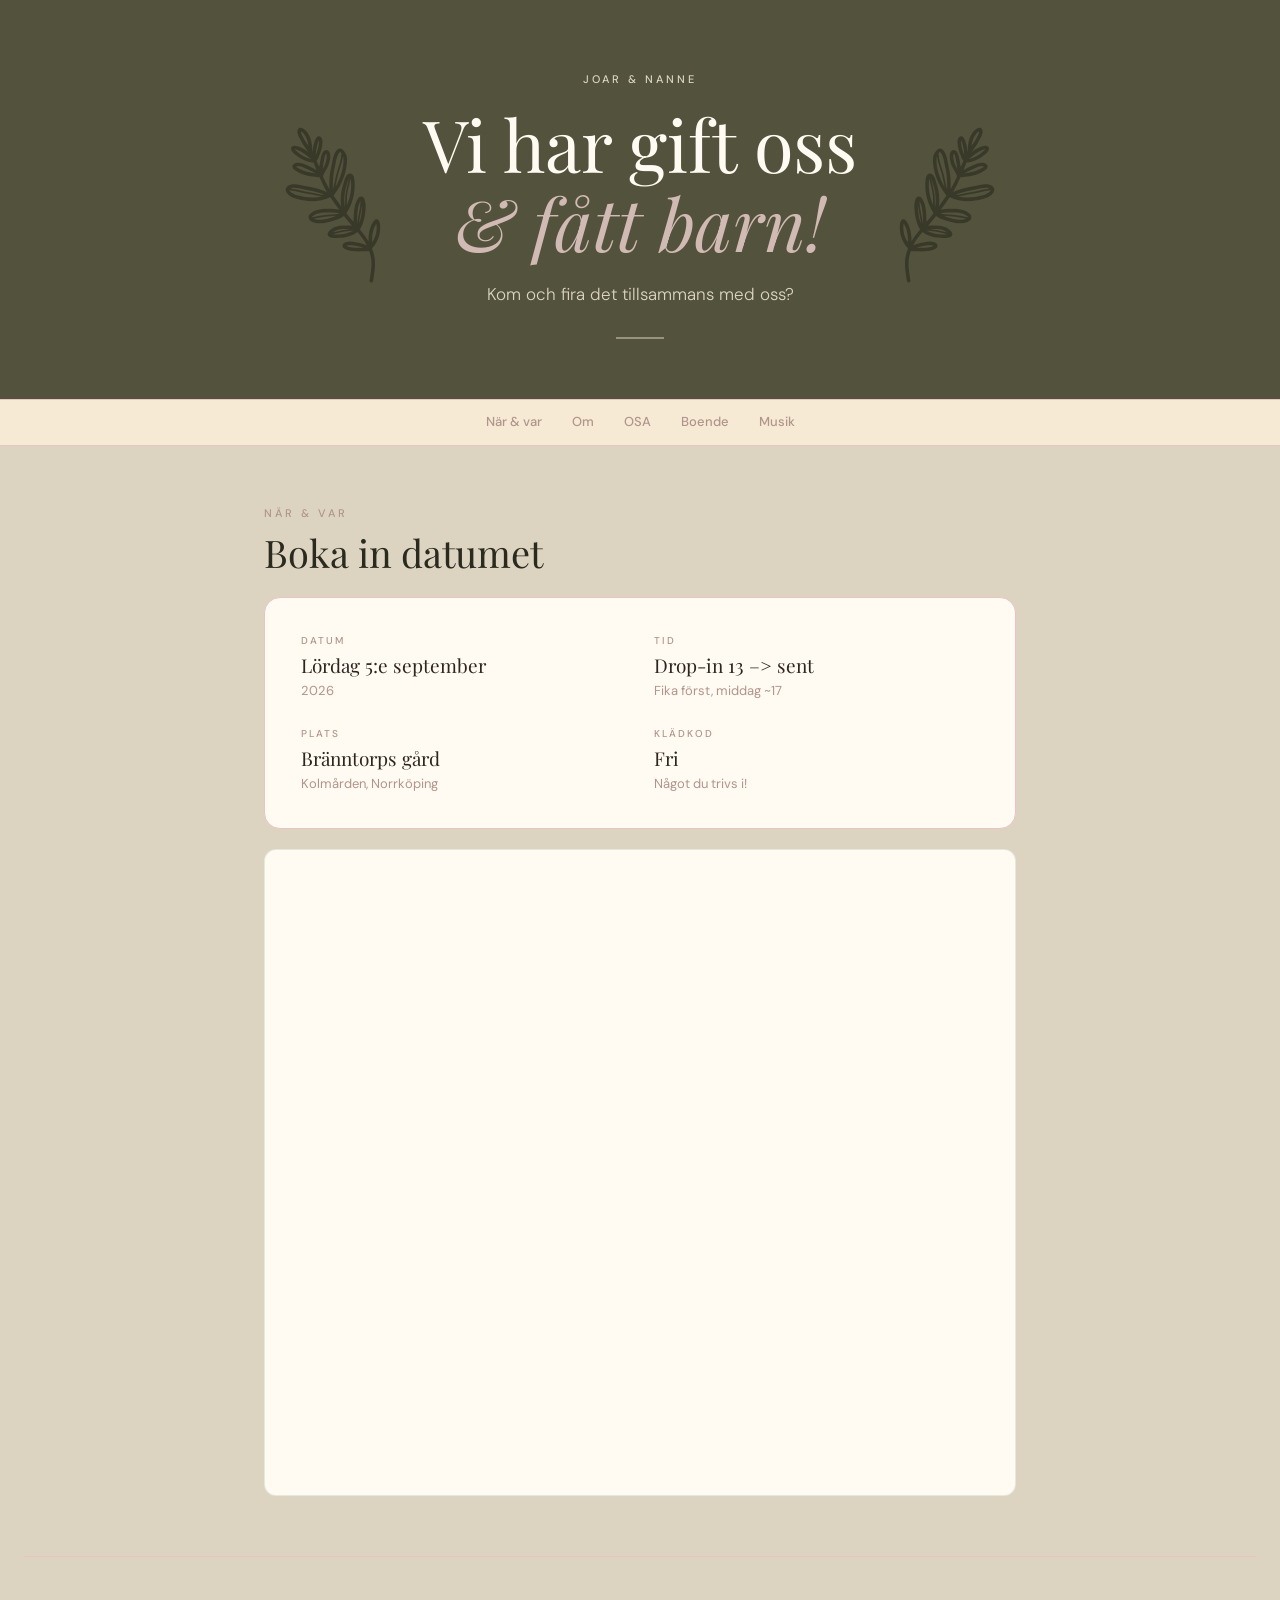
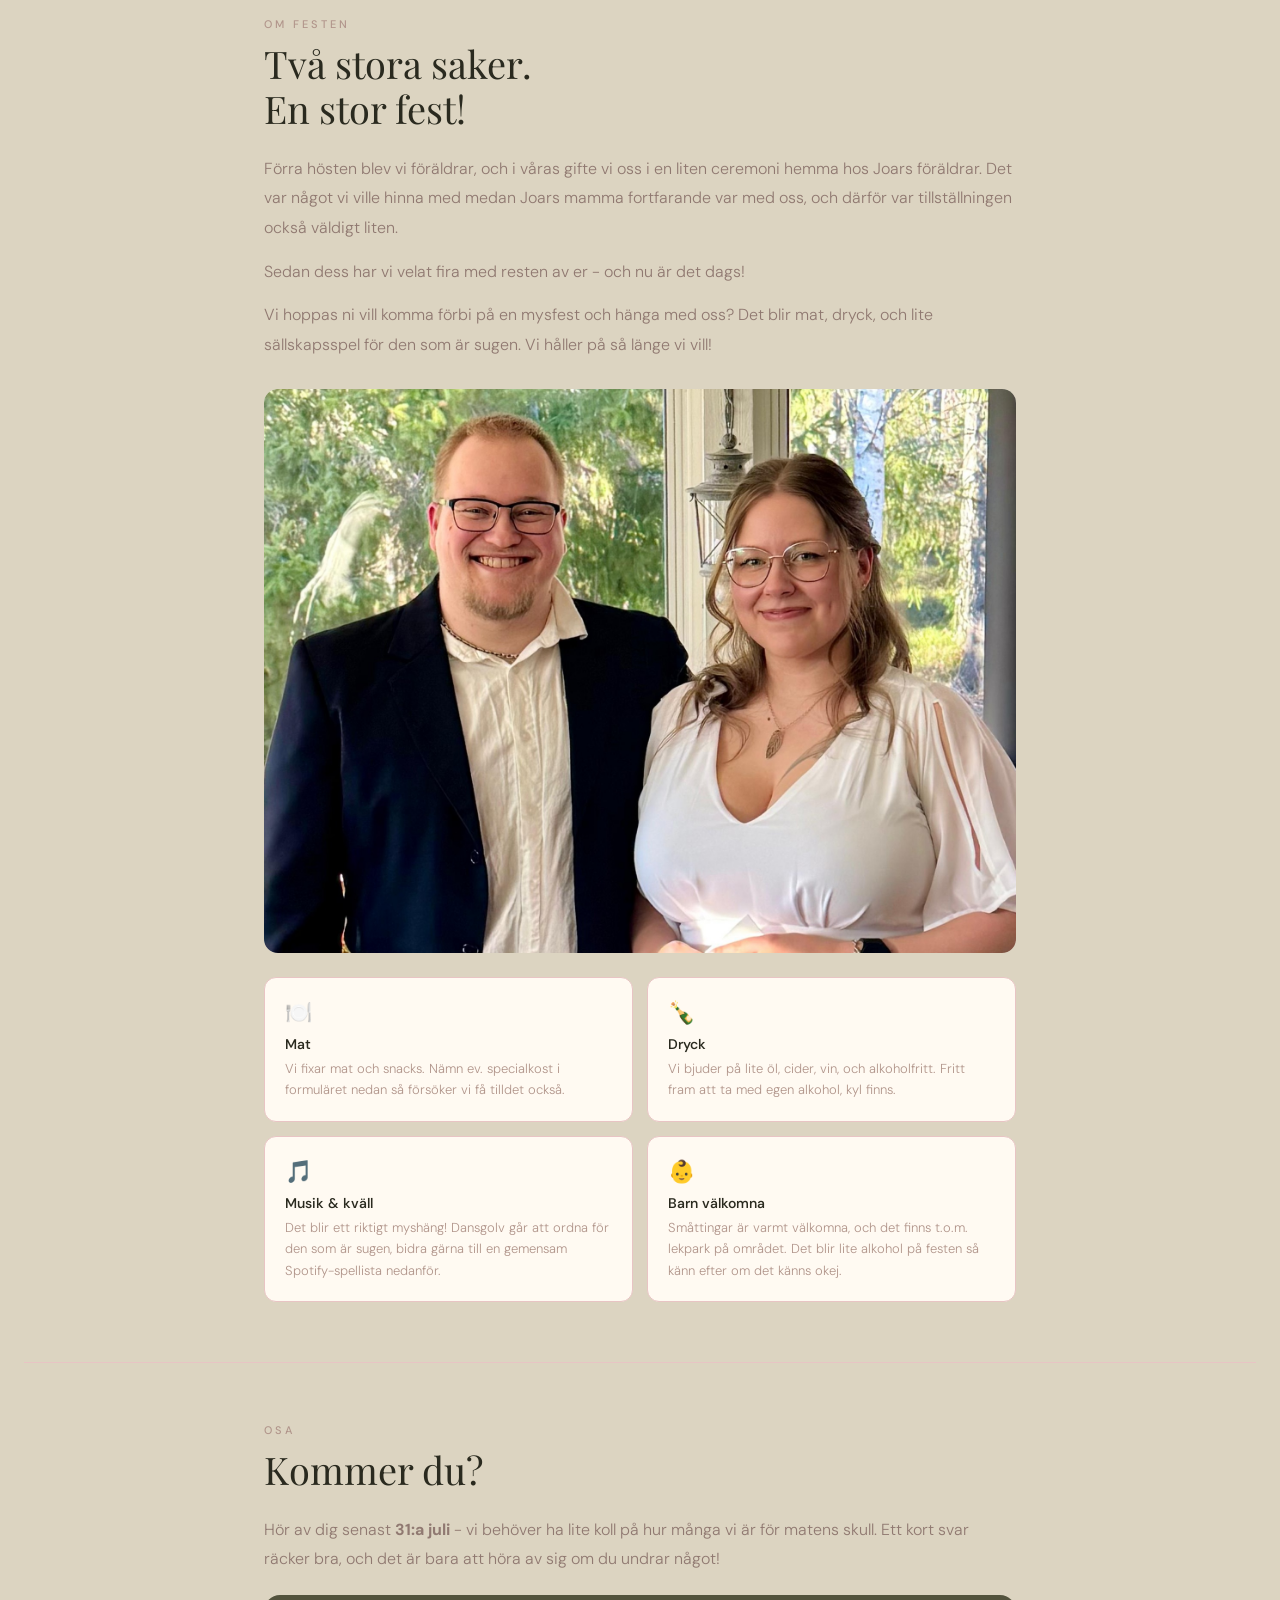
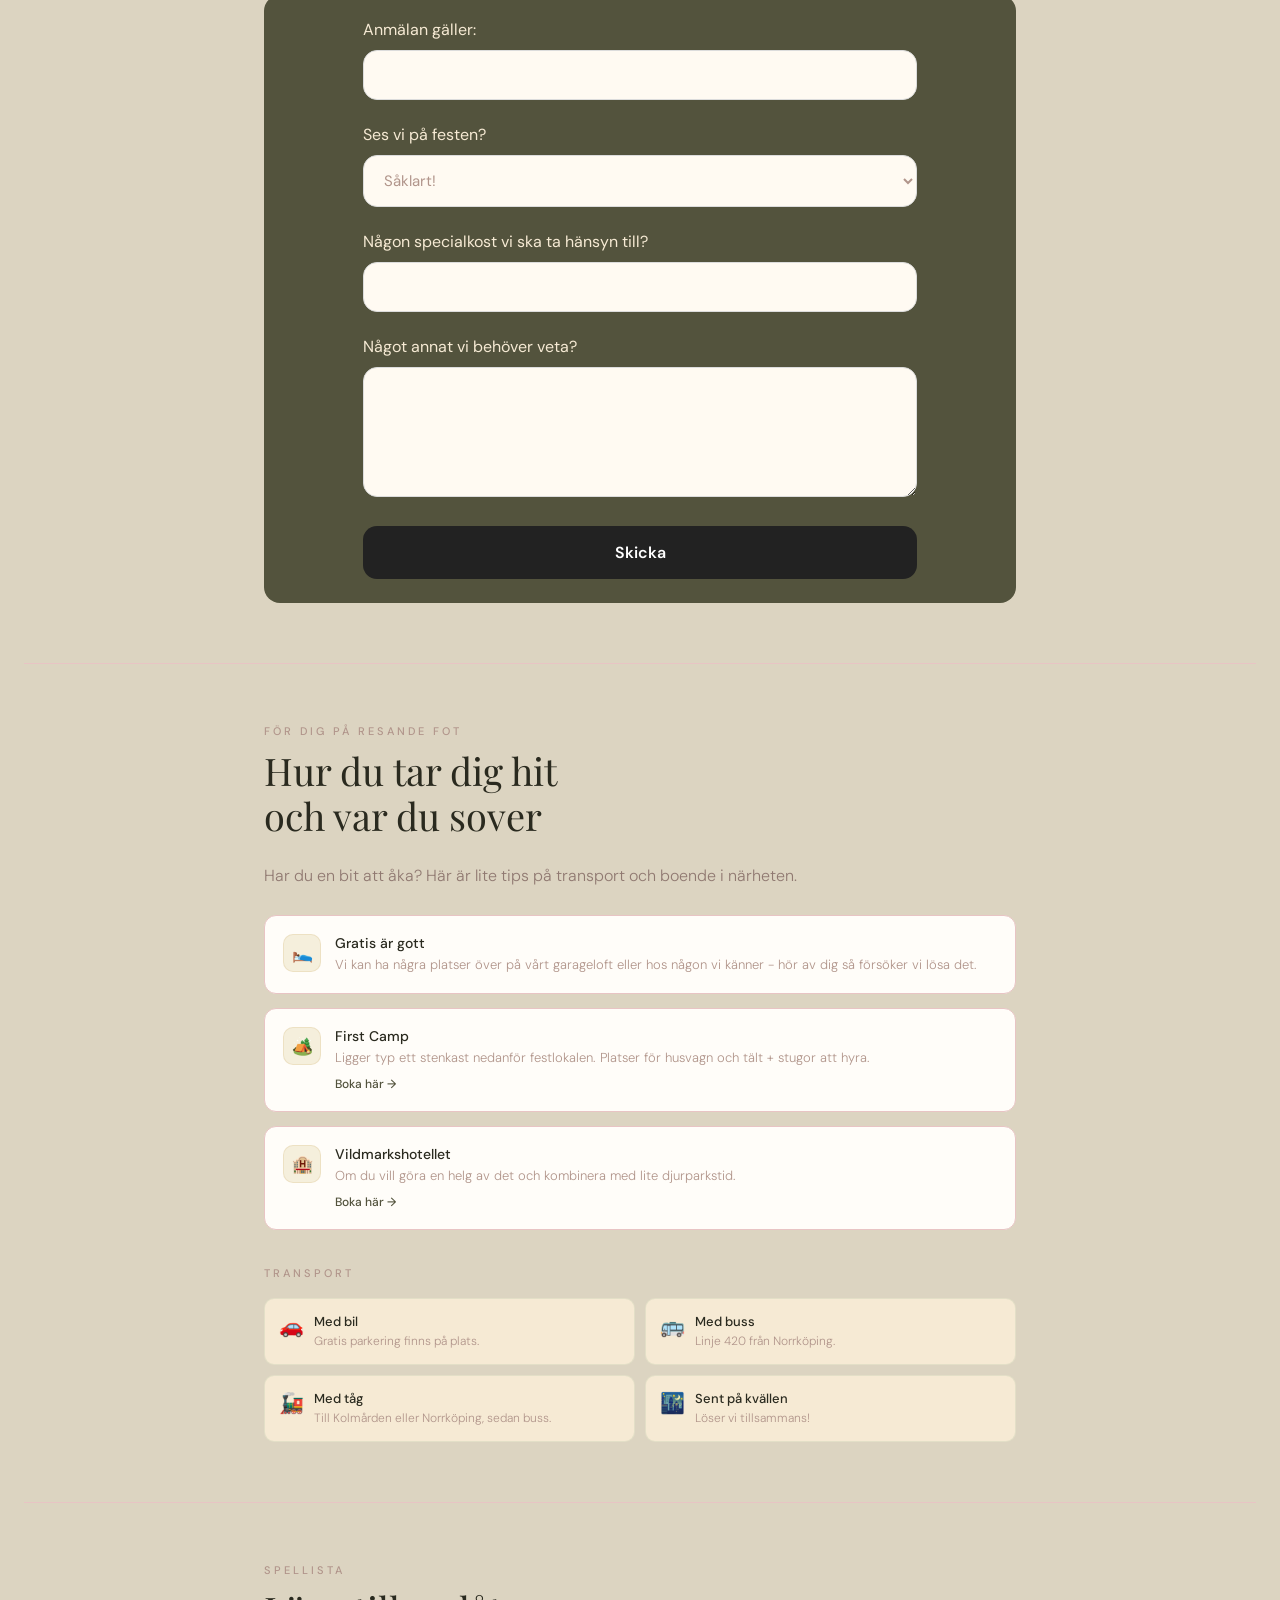
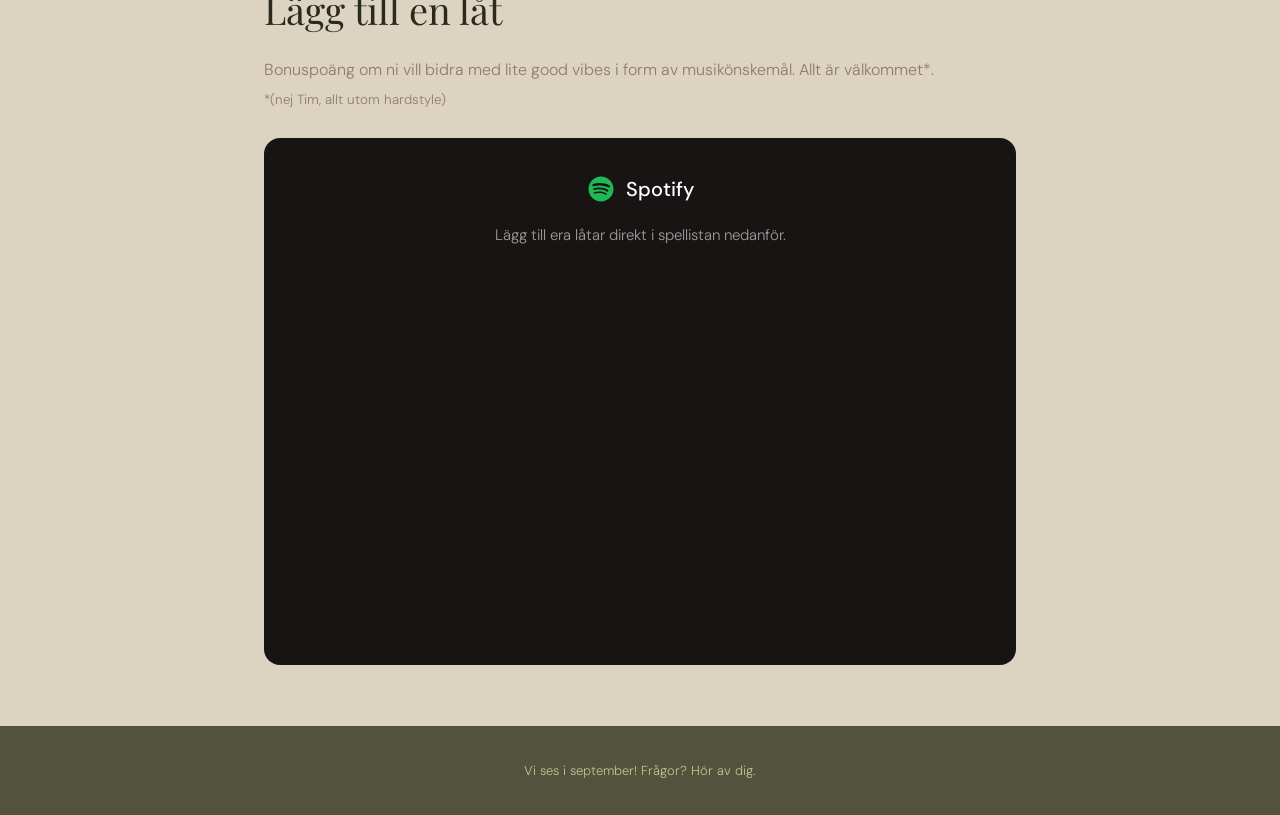
==== commit d382068e: "Change time.html" ====
--- a/index.html
+++ b/index.html
@@ -46,8 +46,8 @@
         </div>
         <div>
           <div class="edl">Tid</div>
-          <div class="edv">15:00 – sent</div>
-          <div class="eds">Mat från 17:00</div>
+          <div class="edv">Drop-in 13 –> sent</div>
+          <div class="eds">Fika först, middag ~17</div>
         </div>
         <div>
           <div class="edl">Plats</div>
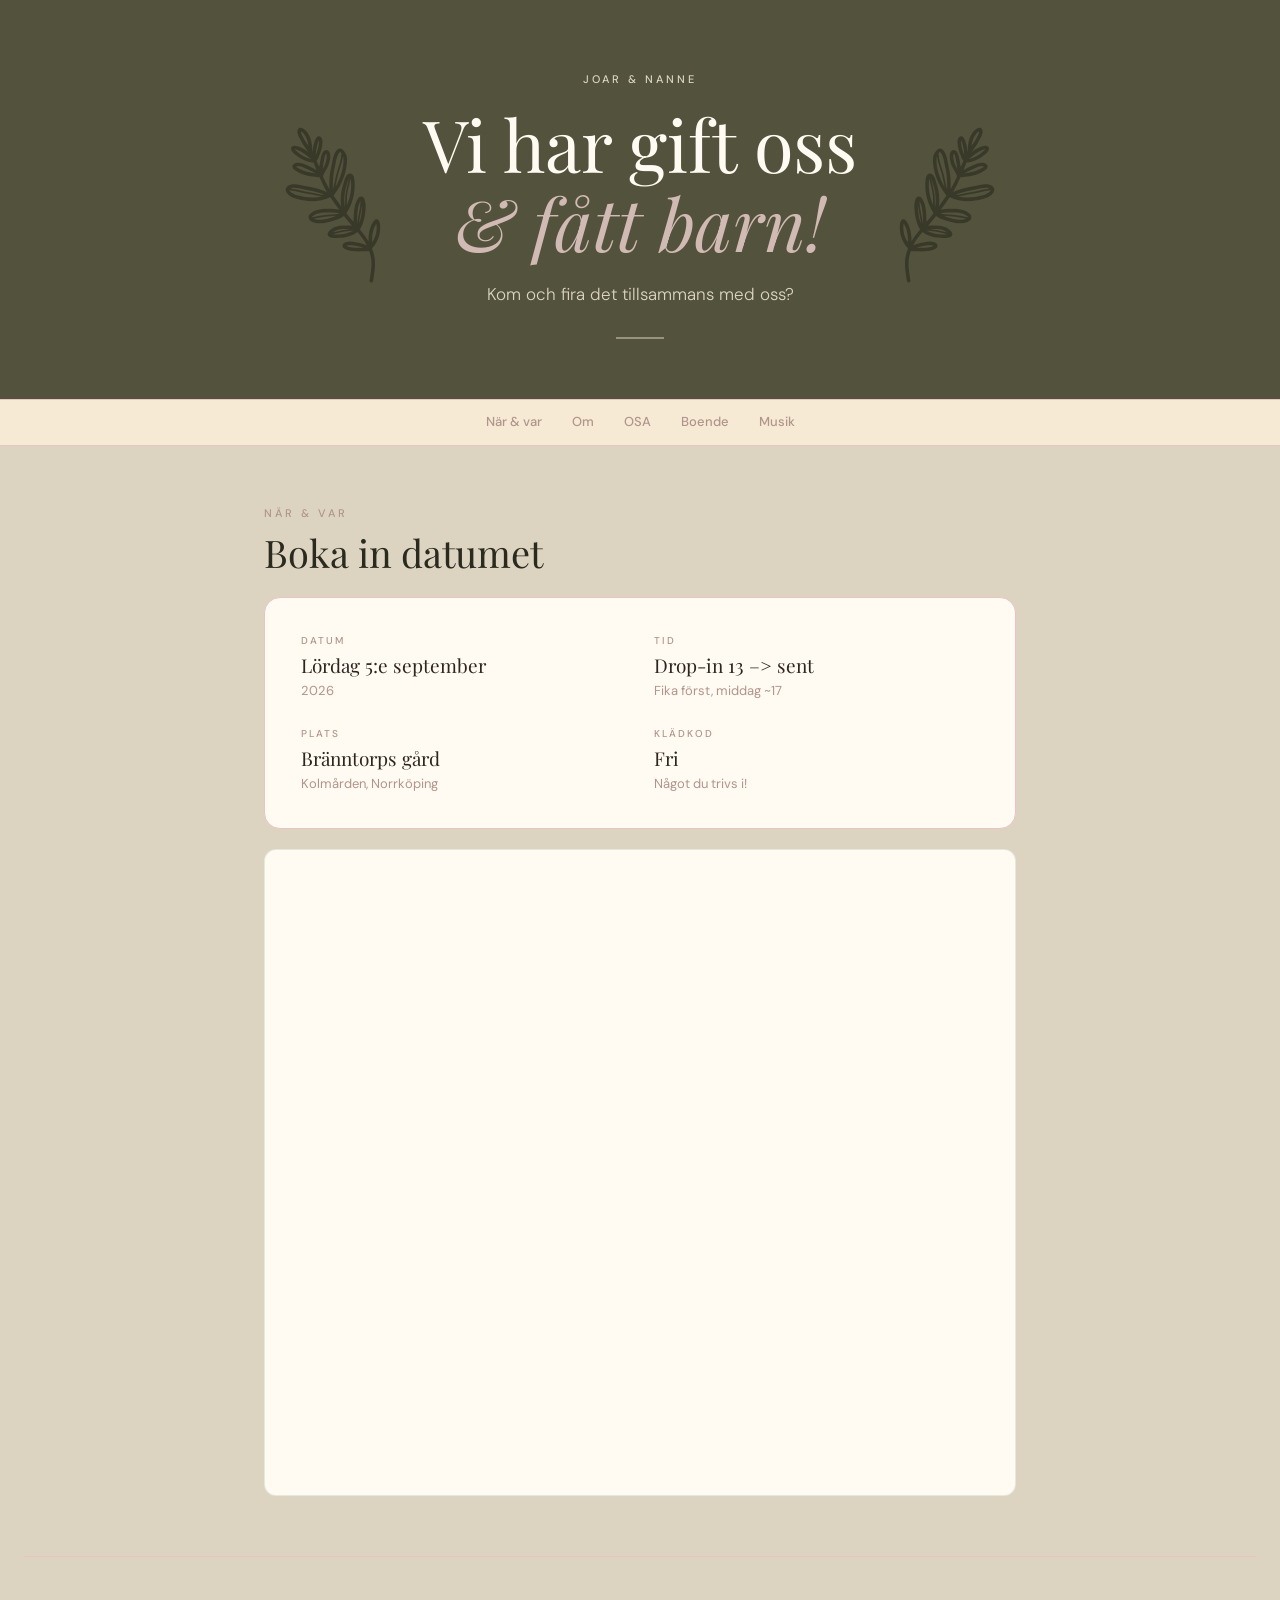
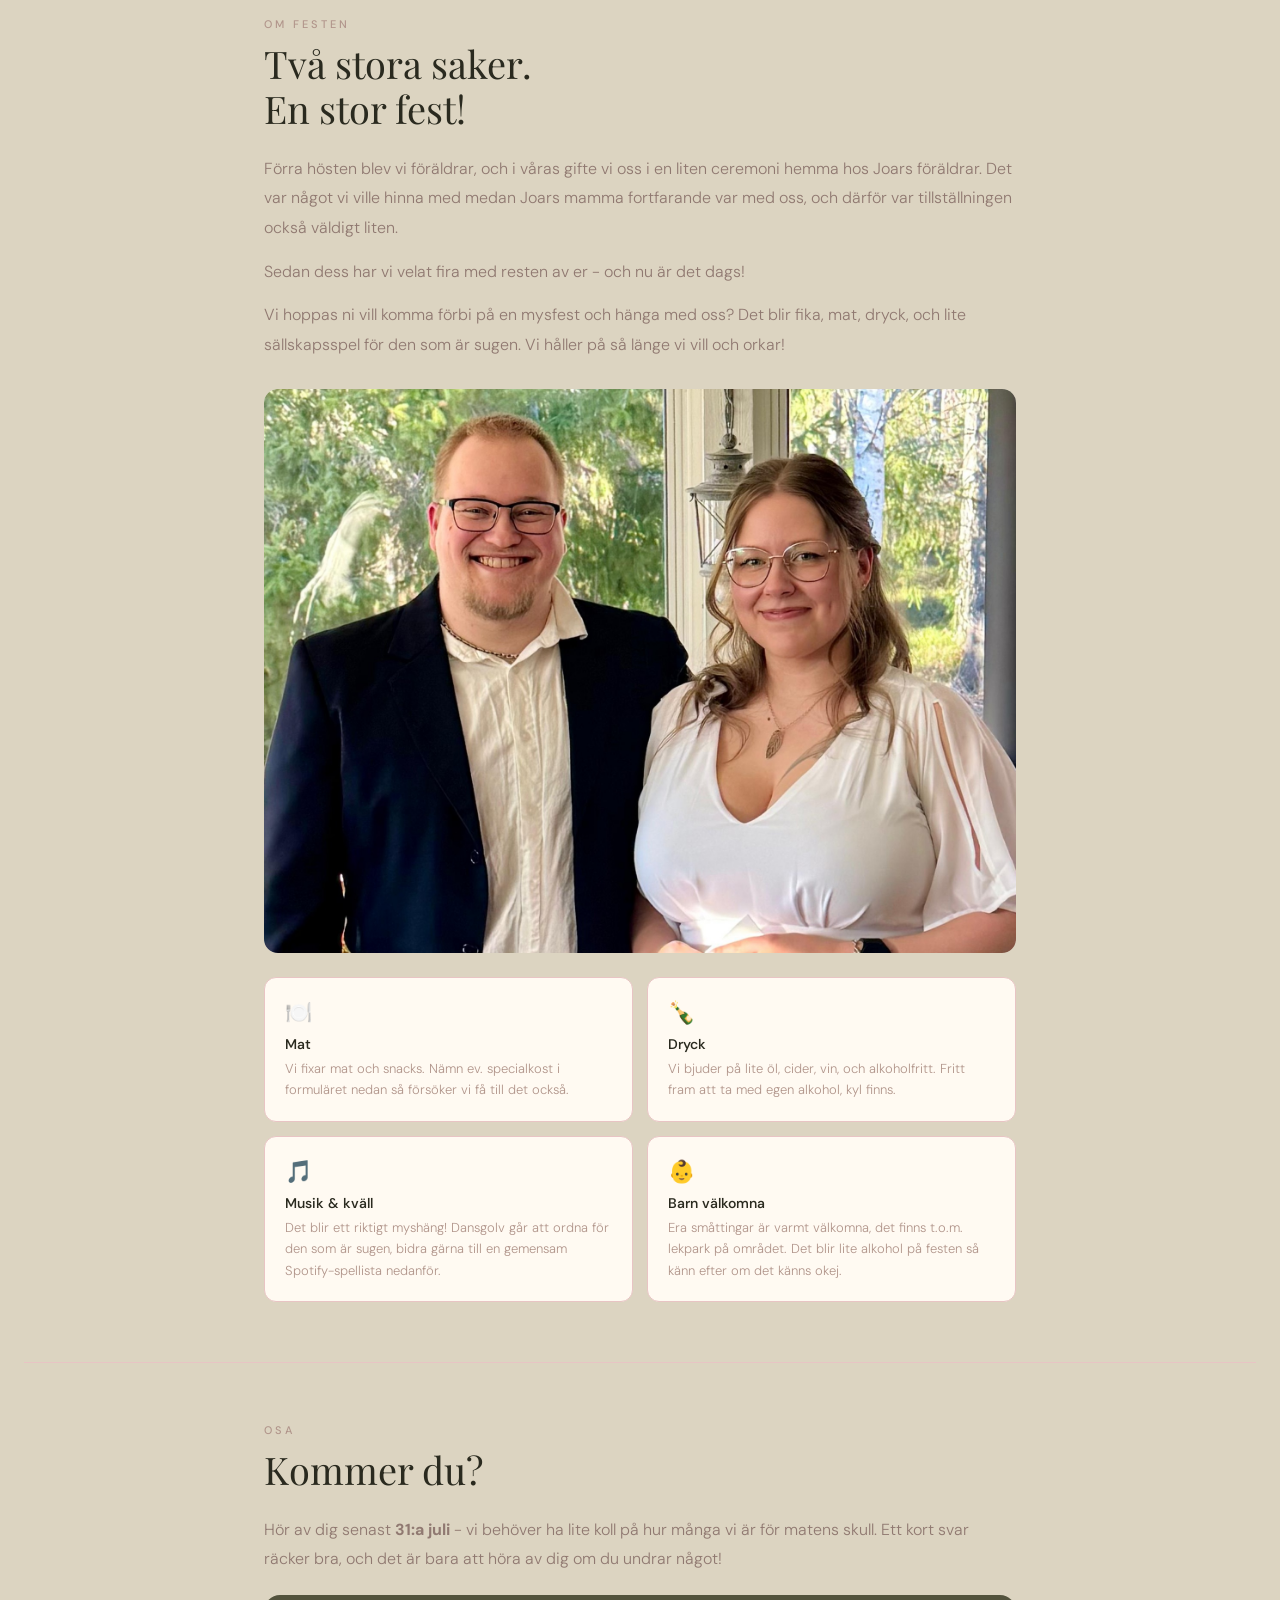
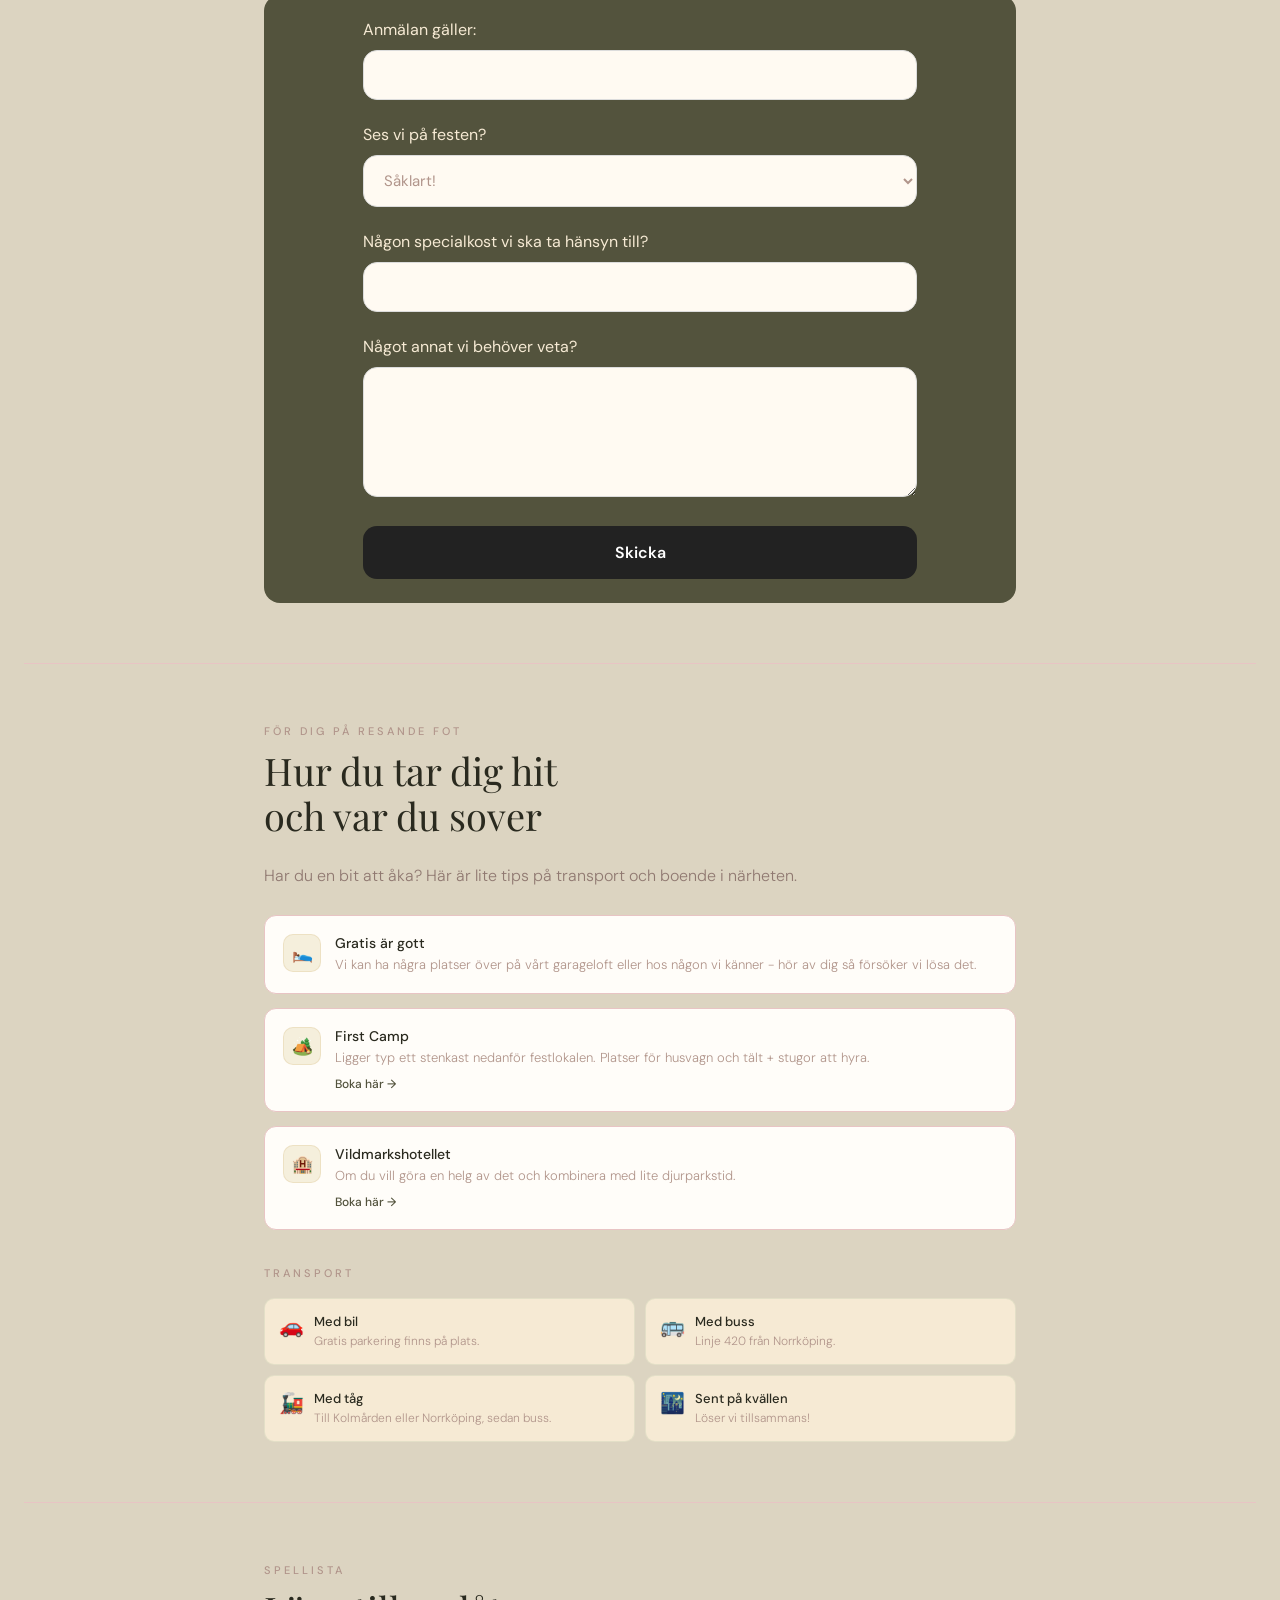
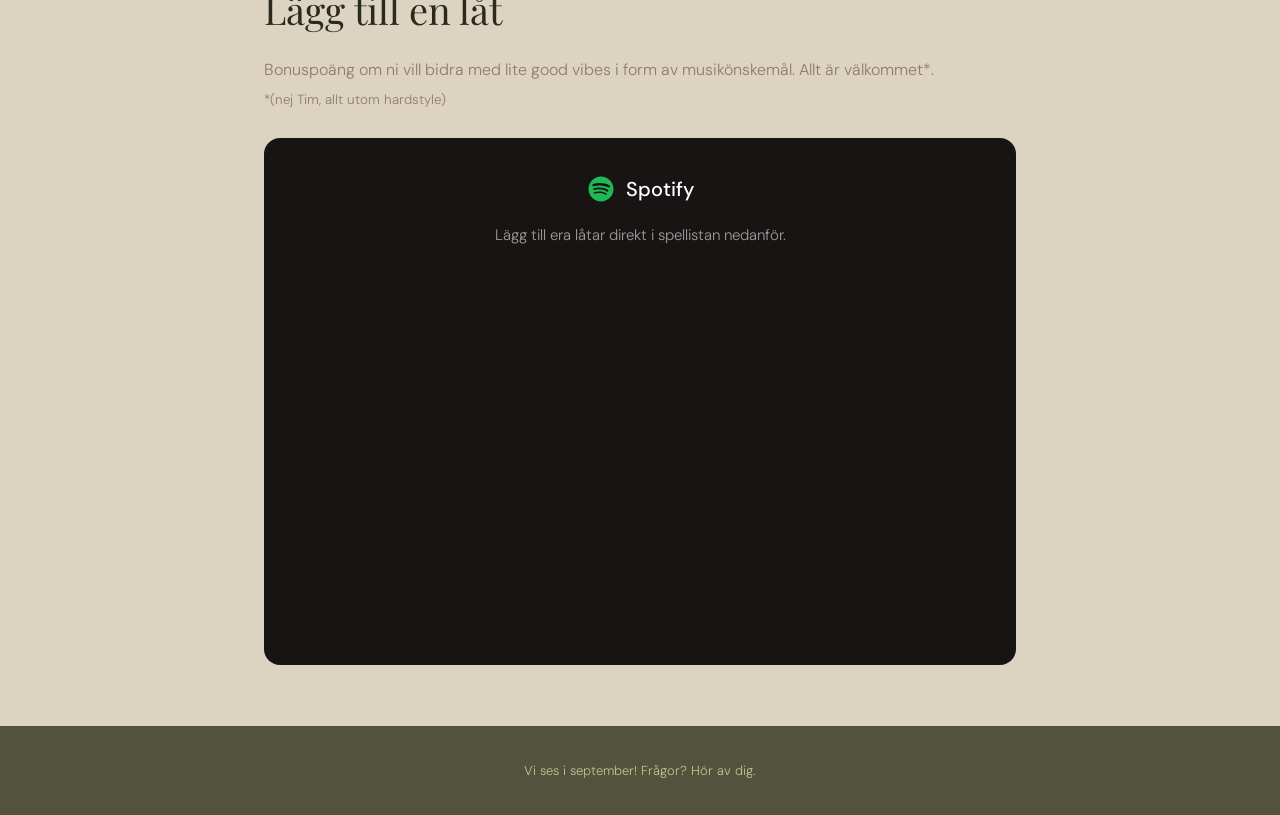
==== commit e55931d3: "Final changes?" ====
--- a/index.html
+++ b/index.html
@@ -82,8 +82,8 @@
       </p>
       <p>Sedan dess har vi velat fira med resten av er - och nu är det dags!</p>
 
-      <p>Vi hoppas ni vill komma förbi på en mysfest och hänga med oss? Det blir mat, dryck, och
-        lite sällskapsspel för den som är sugen. Vi håller på så länge vi vill! </p>
+      <p>Vi hoppas ni vill komma förbi på en mysfest och hänga med oss? Det blir fika, mat, dryck, och
+        lite sällskapsspel för den som är sugen. Vi håller på så länge vi vill och orkar! </p>
       <br>
     </div>
 
@@ -95,7 +95,7 @@
         <div class="info-card-icon">🍽️</div>
         <div class="info-card-title">Mat</div>
         <div class="info-card-desc">Vi fixar mat och snacks. Nämn ev. specialkost i formuläret nedan så försöker vi få
-          tilldet också.</div>
+          till det också.</div>
       </div>
       <div class="info-card">
         <div class="info-card-icon">🍾</div>
@@ -112,7 +112,7 @@
       <div class="info-card">
         <div class="info-card-icon">👶</div>
         <div class="info-card-title">Barn välkomna</div>
-        <div class="info-card-desc">Småttingar är varmt välkomna, och det finns t.o.m. lekpark på området. 
+        <div class="info-card-desc">Era småttingar är varmt välkomna, det finns t.o.m. lekpark på området. 
           Det blir lite alkohol på festen så känn efter om det känns okej.</div>
       </div>
     </div>
@@ -125,7 +125,7 @@
     <div class="section-label">OSA</div>
     <h2>Kommer du?</h2>
     <p class="prose">Hör av dig senast <strong>31:a juli</strong> - vi behöver ha lite koll på hur många vi är för matens skull. 
-      Ett kort svar räcker bra, och det är bara att höra av sig om du undrar något!</p>
+      Ett kort svar räcker bra, och det är bara att höra av dig om du undrar något!</p>
     <br>
     <div class="form-container">
       <form id="contact-form" class="modern-form"
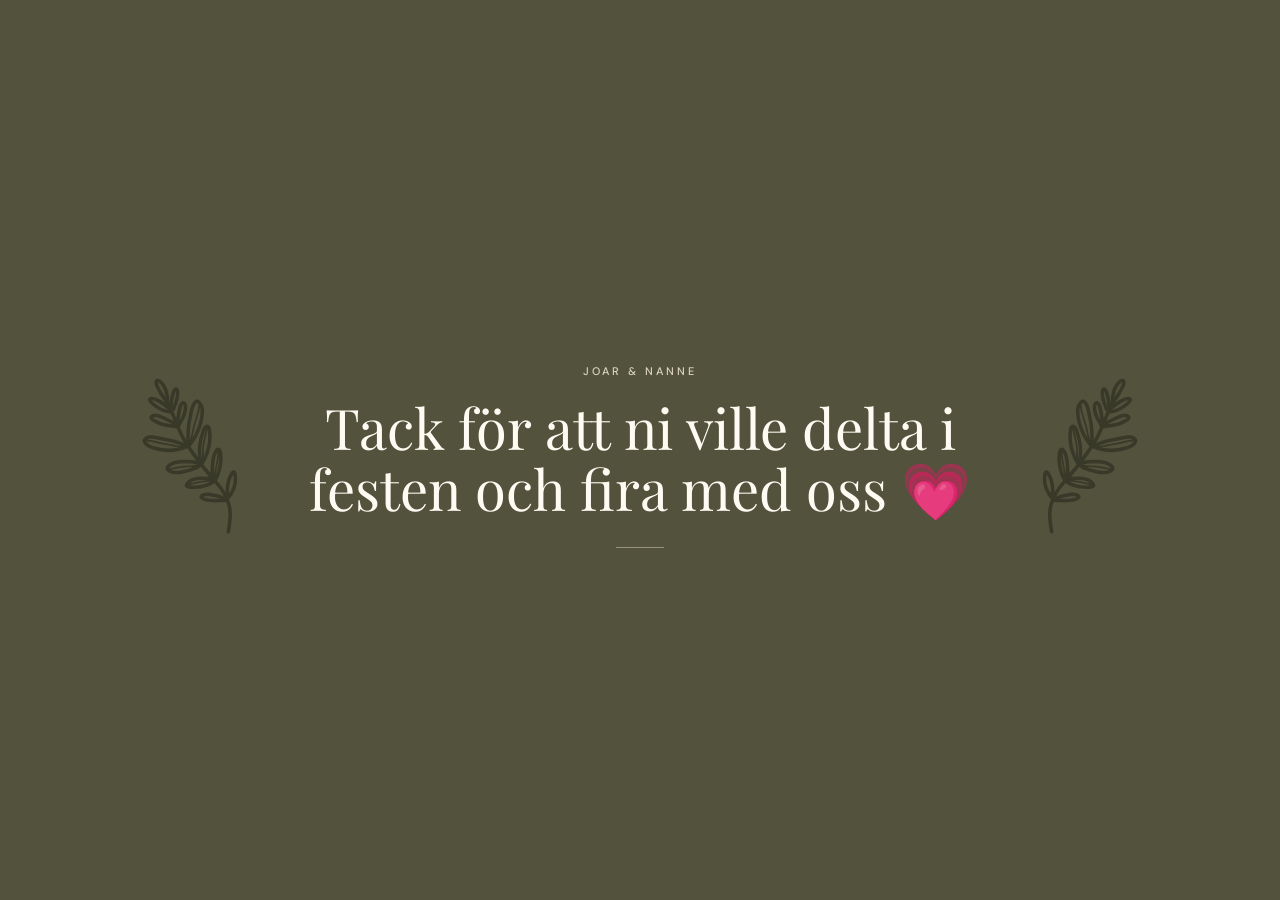
==== commit d96d8c8b: "Party over" ====
--- a/index.html
+++ b/index.html
@@ -5,12 +5,15 @@
   <meta charset="UTF-8">
   <meta name="viewport" content="width=device-width, initial-scale=1.0">
   <title>Joar och Nannes bröllopsfest</title>
-  <meta name="description" content="Vi gifte oss och fick barn - nu är det dags att fira med er alla!">
+  <meta name="description" content="Tack för att ni ville delta i festen och fira med oss 💗">
   <link
     href="https://fonts.googleapis.com/css2?family=Playfair+Display:ital,wght@0,400;1,400&family=DM+Sans:wght@300;400;500&display=swap"
     rel="stylesheet">
   <link rel="stylesheet" href="style.css">
-  <link rel="stylesheet" href="new.css">
+  <style>
+    .hero { min-height: 100vh; min-height: 100dvh; border-bottom: none; }
+    .hero h1 { font-size: clamp(28px, 6vw, 56px); max-width: 720px; }
+  </style>
 </head>
 
 <body>
@@ -19,274 +22,10 @@
     <img src="left.svg" class="leaf" alt="">
     <div class="title">
       <div class="hero-eyebrow">JOAR & NANNE</div>
-      <h1>Vi har <br class="mobile-break">gift oss<br><em>&amp; fått barn!</em></h1>
-      <p class="hero-sub">Kom och fira det tillsammans med oss?</p>
+      <h1>Tack för att ni ville delta i festen och fira med oss 💗</h1>
       <div class="hero-divider"></div>
     </div>
-      <img src="right.svg" class="leaf" alt="">
-  </div>
-
-  <nav class="nav">
-    <a href="#nar">När &amp; var</a>
-    <a href="#om">Om</a>
-    <a href="#osa">OSA</a>
-    <a href="#boende">Boende</a>
-    <a href="#musik">Musik</a>
-  </nav>
-
-  <section id="nar">
-    <div class="section-label">När &amp; var</div>
-    <h2>Boka in datumet</h2>
-    <div class="event-wrapper">
-      <div class="event-card">
-        <div>
-          <div class="edl">Datum</div>
-          <div class="edv">Lördag 5:e september</div>
-          <div class="eds">2026</div>
-        </div>
-        <div>
-          <div class="edl">Tid</div>
-          <div class="edv">Drop-in 13 –> sent</div>
-          <div class="eds">Fika först, middag ~17</div>
-        </div>
-        <div>
-          <div class="edl">Plats</div>
-          <div class="edv">Bränntorps gård</div>
-          <div class="eds">Kolmården, Norrköping</div>
-        </div>
-        <div>
-          <div class="edl">Klädkod</div>
-          <div class="edv">Fri</div>
-          <div class="eds">Något du trivs i!</div>
-        </div>
-      </div>
-      <div class="map-row">
-        <div style="width: 100%">
-          <iframe width="100%" height="600" frameborder="0" scrolling="no" marginheight="0" marginwidth="0"
-            style="border:0" allowfullscreen=""
-            src="https://www.google.com/maps/embed/v1/place?key=AIzaSyBVizdQeh3udy11xDc5Ao2YStR2gLc-rfc&amp;q=Br%C3%A4nntorps%20g%C3%A5rd&amp;maptype=roadmap&amp;zoom=11">
-            <a href="https://www.maps.ie/create-google-map/">Directions map for website</a></iframe>
-        </div>
-      </div>
-  </section>
-
-  <hr class="section-divider">
-
-  <section id="om">
-    <div class="section-label">Om festen</div>
-    <h2>Två stora saker.<br>En stor fest!</h2>
-    <div class="prose">
-      <p>Förra hösten blev vi föräldrar, och i våras gifte vi oss i en liten ceremoni hemma hos Joars föräldrar.
-        Det var något vi ville hinna med medan Joars mamma fortfarande var med oss, och därför var
-        tillställningen också väldigt liten.
-      </p>
-      <p>Sedan dess har vi velat fira med resten av er - och nu är det dags!</p>
-
-      <p>Vi hoppas ni vill komma förbi på en mysfest och hänga med oss? Det blir fika, mat, dryck, och
-        lite sällskapsspel för den som är sugen. Vi håller på så länge vi vill och orkar! </p>
-      <br>
-    </div>
-
-    <div class="photo-slot">
-      <img src="brollop2.jpg" alt="Vi på bröllopsdagen" class="photo-img">
-    </div>
-    <div class="info-grid">
-      <div class="info-card">
-        <div class="info-card-icon">🍽️</div>
-        <div class="info-card-title">Mat</div>
-        <div class="info-card-desc">Vi fixar mat och snacks. Nämn ev. specialkost i formuläret nedan så försöker vi få
-          till det också.</div>
-      </div>
-      <div class="info-card">
-        <div class="info-card-icon">🍾</div>
-        <div class="info-card-title">Dryck</div>
-        <div class="info-card-desc">Vi bjuder på lite öl, cider, vin, och alkoholfritt. Fritt fram att ta med egen
-          alkohol, kyl finns.</div>
-      </div>
-      <div class="info-card">
-        <div class="info-card-icon">🎵</div>
-        <div class="info-card-title">Musik &amp; kväll</div>
-        <div class="info-card-desc">Det blir ett riktigt myshäng! Dansgolv går att ordna för den som är sugen, 
-          bidra gärna till en gemensam Spotify-spellista nedanför.</div>
-      </div>
-      <div class="info-card">
-        <div class="info-card-icon">👶</div>
-        <div class="info-card-title">Barn välkomna</div>
-        <div class="info-card-desc">Era småttingar är varmt välkomna, det finns t.o.m. lekpark på området. 
-          Det blir lite alkohol på festen så känn efter om det känns okej.</div>
-      </div>
-    </div>
-
-  </section>
-
-  <hr class="section-divider">
-
-  <section id="osa">
-    <div class="section-label">OSA</div>
-    <h2>Kommer du?</h2>
-    <p class="prose">Hör av dig senast <strong>31:a juli</strong> - vi behöver ha lite koll på hur många vi är för matens skull. 
-      Ett kort svar räcker bra, och det är bara att höra av dig om du undrar något!</p>
-    <br>
-    <div class="form-container">
-      <form id="contact-form" class="modern-form"
-        action="https://script.google.com/macros/s/AKfycbyz8A2DMkRJxLOcBkyLmL1C6CgdsW2dJ57uCVKS-AWGO8UaiN7N-_KLr8pTft0UGH8zvw/exec"
-        method="POST" target="hidden_iframe">
-
-        <div class="form-group">
-          <label class="form-label" for="anmalan">
-            Anmälan gäller:
-          </label>
-          <input class="form-input" type="text" id="anmalan" name="anmalan" required>
-        </div>
-
-        <div class="form-group">
-          <label class="form-label" for="fest">
-            Ses vi på festen?
-          </label>
-          <select class="form-select" id="fest" name="fest" required>
-            <option>Såklart!</option>
-            <option>Tyvärr inte denna gång</option>
-          </select>
-        </div>
-
-        <div class="form-group">
-          <label class="form-label" for="specialkost">
-            Någon specialkost vi ska ta hänsyn till?
-          </label>
-          <input class="form-input" type="text" id="specialkost" name="specialkost">
-        </div>
-
-        <div class="form-group">
-          <label class="form-label" for="annat">
-            Något annat vi behöver veta?
-          </label>
-          <textarea class="form-textarea" id="annat" name="annat" rows="5"></textarea>
-        </div>
-
-        <button id="submit-button" class="submit-button" type="submit">
-          Skicka
-        </button>
-
-      </form>
-    </div>
-
-    <iframe name="hidden_iframe" style="display:none;"></iframe>
-
-    <script>
-      const form = document.getElementById("contact-form");
-      const button = document.getElementById("submit-button");
-
-      form.addEventListener("submit", () => {
-        button.disabled = true;
-        button.textContent = "Tack för svaret! 💌";
-        button.classList.add("submitted");
-        setTimeout(() => {
-          form.reset();
-        }, 500);
-      });
-    </script>
-
-  </section>
-
-  <hr class="section-divider">
-
-  <section id="boende">
-    <div class="section-label">För dig på resande fot</div>
-    <h2>Hur du tar dig hit<br>och var du sover</h2>
-    <p class="prose" style="margin-bottom:24px">Har du en bit att åka? Här är lite tips på transport och boende i närheten.</p>
-
-    <div class="acc-list">
-      <div class="acc-card">
-        <div class="acc-icon">🛌</div>
-        <div>
-          <div class="acc-title">Gratis är gott</div>
-          <div class="acc-desc">Vi kan ha några platser över på vårt garageloft eller hos någon vi känner - hör av dig så försöker vi lösa det.</div>
-        </div>
-      </div>
-      <div class="acc-card">
-        <div class="acc-icon">🏕️</div>
-        <div>
-          <div class="acc-title">First Camp</div>
-          <div class="acc-desc">Ligger typ ett stenkast nedanför festlokalen. Platser för husvagn och tält + stugor att hyra.</div>
-          <a class="acc-link"
-            href="https://firstcamp.se/boka?from=05-09-2026&to=06-09-2026&type=stuga&siteid=KOLMAARD&lang=SE&VARS=AV_2%2CAB_0%2CAS_0&portal=2">Boka
-            här →</a>
-        </div>
-      </div>
-      <div class="acc-card">
-        <div class="acc-icon">🏨</div>
-        <div>
-          <div class="acc-title">Vildmarkshotellet</div>
-          <div class="acc-desc">Om du vill göra en helg av det och kombinera med lite djurparkstid.</div>
-          <a class="acc-link"
-            href="https://boka.vildmarkshotellet.com/package?channelid=10694a63-e5c5-4c72-890b-fefcf65ab463&sessionid=fb127a55-a5ff-40d1-b233-4fdfcfcebba4&langid=1&allpackages=True&nrnights=1&roomconfig=a2&year=2026&month=9&day=5&staylength=1">Boka
-            här →</a>
-        </div>
-      </div>
-    </div>
-
-    <div style="margin-top:36px">
-      <div class="section-label" style="margin-bottom:10px">Transport</div>
-      <div class="transport-grid">
-        <div class="tr-card">
-          <div class="tr-icon">🚗</div>
-          <div>
-            <div class="tr-title">Med bil</div>
-            <div class="tr-desc">Gratis parkering finns på plats.</div>
-          </div>
-        </div>
-        <div class="tr-card">
-          <div class="tr-icon">🚌</div>
-          <div>
-            <div class="tr-title">Med buss</div>
-            <div class="tr-desc">Linje 420 från Norrköping.</div>
-          </div>
-        </div>
-        <div class="tr-card">
-          <div class="tr-icon">🚂</div>
-          <div>
-            <div class="tr-title">Med tåg</div>
-            <div class="tr-desc">Till Kolmården eller Norrköping, sedan buss.</div>
-          </div>
-        </div>
-        <div class="tr-card">
-          <div class="tr-icon">🌃</div>
-          <div>
-            <div class="tr-title">Sent på kvällen</div>
-            <div class="tr-desc">Löser vi tillsammans!</div>
-          </div>
-        </div>
-      </div>
-    </div>
-  </section>
-
-  <hr class="section-divider">
-
-  <section id="musik">
-    <div class="section-label">Spellista</div>
-    <h2>Lägg till en låt</h2>
-    <p class="prose" style="margin-bottom:24px">Bonuspoäng om ni vill bidra med lite good vibes i form av musikönskemål.
-      Allt är välkommet*.
-      <small><br>*(nej Tim, allt utom hardstyle)</small>
-    </p>
-    <div class="spotify-box">
-      <div class="sp-logo">
-        <svg viewBox="0 0 24 24" fill="#1DB954" xmlns="http://www.w3.org/2000/svg">
-          <path
-            d="M12 2C6.477 2 2 6.477 2 12s4.477 10 10 10 10-4.477 10-10S17.523 2 12 2zm4.586 14.424a.623.623 0 01-.857.207c-2.348-1.435-5.304-1.76-8.785-.964a.623.623 0 01-.277-1.215c3.809-.87 7.077-.496 9.712 1.115.294.181.387.564.207.857zm1.223-2.722a.78.78 0 01-1.072.257c-2.687-1.652-6.785-2.13-9.965-1.166a.78.78 0 01-.973-.519.781.781 0 01.52-.972c3.632-1.102 8.147-.568 11.233 1.328a.78.78 0 01.257 1.072zm.105-2.835C14.69 8.95 9.375 8.775 6.297 9.71a.937.937 0 11-.543-1.792c3.573-1.084 9.51-.874 13.267 1.344a.937.937 0 01-.107 1.605z" />
-        </svg>
-        <span class="sp-logo-text">Spotify</span>
-      </div>
-      <p class="sp-desc">Lägg till era låtar direkt i spellistan nedanför.</p>
-      <iframe data-testid="embed-iframe" style="border-radius:12px"
-        src="https://open.spotify.com/embed/playlist/6nG61bdpHSCjTaKNq9RB8j?utm_source=generator" width="100%"
-        height="352" frameBorder="0" allowfullscreen=""
-        allow="autoplay; clipboard-write; encrypted-media; fullscreen; picture-in-picture" loading="lazy"></iframe>
-    </div>
-  </section>
-
-  <div class="footer">
-    Vi ses i september! Frågor? Hör av dig.
+    <img src="right.svg" class="leaf" alt="">
   </div>
 
 </body>
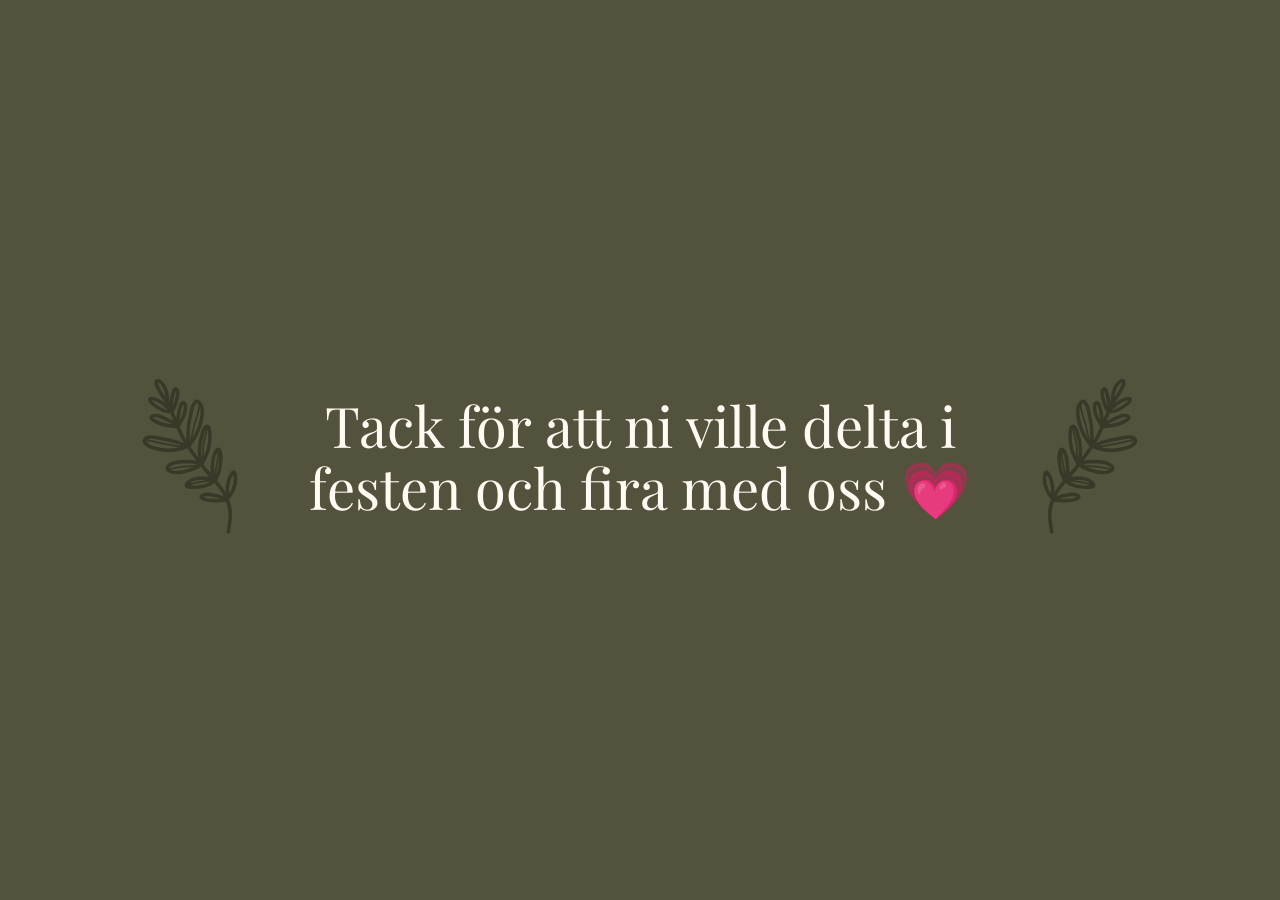
==== commit d37b49ed: "Update index.html" ====
--- a/index.html
+++ b/index.html
@@ -21,9 +21,7 @@
   <div class="hero">
     <img src="left.svg" class="leaf" alt="">
     <div class="title">
-      <div class="hero-eyebrow">JOAR & NANNE</div>
       <h1>Tack för att ni ville delta i festen och fira med oss 💗</h1>
-      <div class="hero-divider"></div>
     </div>
     <img src="right.svg" class="leaf" alt="">
   </div>
